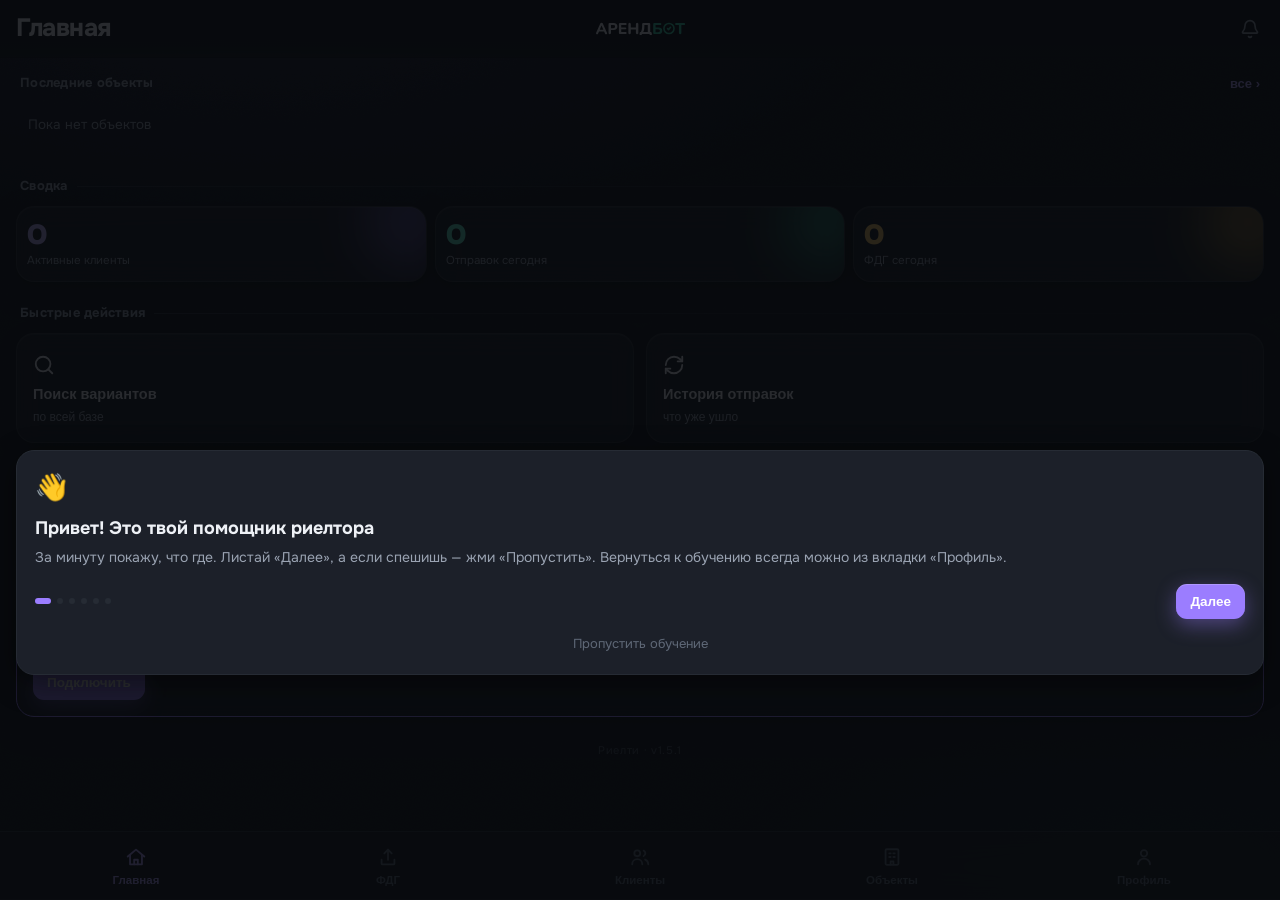
==== index.html @ ca4efe48 "update index.html (mini-app: history + send queue + id search)" ====
﻿<!DOCTYPE html>
<html lang="ru">
<head>
  <meta charset="UTF-8">
  <meta name="viewport" content="width=device-width, initial-scale=1.0, maximum-scale=1.0, user-scalable=no, viewport-fit=cover">
  <title>Риелти</title>
  <script src="https://telegram.org/js/telegram-web-app.js"></script>
  <link rel="preconnect" href="https://fonts.googleapis.com">
  <link rel="preconnect" href="https://fonts.gstatic.com" crossorigin>
  <link href="https://fonts.googleapis.com/css2?family=Onest:wght@400;500;600;700;800&family=Unbounded:wght@600;700;800&display=swap" rel="stylesheet">
  <link rel="stylesheet" href="styles.css?v=59">
</head>
<body>
  <div id="app">
    <header id="topbar">
      <div class="tb-head">
        <div class="tb-row"><div class="tb-left"><button id="backBtn" class="back-btn hidden" aria-label="Назад">‹</button><div class="tb-titles"><div class="tb-title" id="tbTitle">Риелти</div><div class="tb-sub" id="tbSub"></div></div></div><svg viewBox="-42.3 -63.4 5806.6 831.9" fill="none" xmlns="http://www.w3.org/2000/svg" class="brand-logo" role="img" aria-label="АрендБОТ"><path d="M90.577880859375 713.62646484375Q62.819091796875 713.62646484375 45.186767578125 700.7470703125Q27.554443359375 687.86767578125 23.4581298828125 665.922119140625Q19.36181640625 643.9765625 31.554443359375 616.59130859375L288.35009765625 55.710205078125Q303.85595703125 21.698486328125 326.11474609375 6.5360107421875Q348.37353515625 -8.62646484375 377.38525390625 -8.62646484375Q405.710205078125 -8.62646484375 427.8123779296875 6.5360107421875Q449.91455078125 21.698486328125 465.42041015625 55.710205078125L722.90283203125 616.59130859375Q736.095458984375 644.289794921875 732.3123779296875 666.5787353515625Q728.529296875 688.86767578125 711.5535888671875 701.2470703125Q694.577880859375 713.62646484375 667.819091796875 713.62646484375Q634.180908203125 713.62646484375 615.7052001953125 697.7772216796875Q597.2294921875 681.927978515625 582.7236328125 647.9765625L523.048583984375 509.192626953125L585.192626953125 552.0234375H167.89111328125L230.03515625 509.192626953125L171.046875 647.9765625Q155.854248046875 682.61474609375 139.348388671875 698.12060546875Q122.842529296875 713.62646484375 90.577880859375 713.62646484375ZM375.38525390625 164.998291015625 247.2880859375 470.433837890625 220.03515625 430.60302734375H533.048583984375L506.482421875 470.433837890625L377.38525390625 164.998291015625Z M901.517578125 713.62646484375Q863.939697265625 713.62646484375 843.8375244140625 692.680908203125Q823.7353515625 671.7353515625 823.7353515625 634.157470703125V78.7822265625Q823.7353515625 40.204345703125 844.3375244140625 20.1021728515625Q864.939697265625 0.0 902.517578125 0.0H1146.0234375Q1263.90283203125 0.0 1327.9991455078125 59.7227783203125Q1392.095458984375 119.445556640625 1392.095458984375 225.324951171875Q1392.095458984375 331.204345703125 1327.9991455078125 391.2705078125Q1263.90283203125 451.336669921875 1146.0234375 451.336669921875H978.986572265625V634.157470703125Q978.986572265625 671.7353515625 959.541015625 692.680908203125Q940.095458984375 713.62646484375 901.517578125 713.62646484375ZM978.986572265625 330.60302734375H1119.7587890625Q1180.2412109375 330.60302734375 1211.6390380859375 304.0184326171875Q1243.036865234375 277.433837890625 1243.036865234375 225.324951171875Q1243.036865234375 172.90283203125 1211.6390380859375 146.8182373046875Q1180.2412109375 120.733642578125 1119.7587890625 120.733642578125H978.986572265625Z M1569.204345703125 705.0Q1529.62646484375 705.0 1508.680908203125 684.054443359375Q1487.7353515625 663.10888671875 1487.7353515625 623.531005859375V81.468994140625Q1487.7353515625 41.89111328125 1508.680908203125 20.945556640625Q1529.62646484375 0.0 1569.204345703125 0.0H1917.7470703125Q1947.7587890625 0.0 1963.6080322265625 15.505859375Q1979.457275390625 31.01171875 1979.457275390625 60.0234375Q1979.457275390625 89.721923828125 1963.6080322265625 105.5711669921875Q1947.7587890625 121.42041015625 1917.7470703125 121.42041015625H1636.42041015625V286.289794921875H1895.433837890625Q1926.13232421875 286.289794921875 1941.63818359375 301.795654296875Q1957.14404296875 317.301513671875 1957.14404296875 347.0Q1957.14404296875 376.698486328125 1941.63818359375 392.204345703125Q1926.13232421875 407.710205078125 1895.433837890625 407.710205078125H1636.42041015625V583.57958984375H1917.7470703125Q1947.7587890625 583.57958984375 1963.6080322265625 599.08544921875Q1979.457275390625 614.59130859375 1979.457275390625 644.289794921875Q1979.457275390625 673.98828125 1963.6080322265625 689.494140625Q1947.7587890625 705.0 1917.7470703125 705.0Z M2170.517578125 713.62646484375Q2132.939697265625 713.62646484375 2112.8375244140625 692.680908203125Q2092.7353515625 671.7353515625 2092.7353515625 633.84423828125V71.15576171875Q2092.7353515625 32.577880859375 2112.8375244140625 11.9757080078125Q2132.939697265625 -8.62646484375 2170.517578125 -8.62646484375Q2208.095458984375 -8.62646484375 2228.041015625 11.9757080078125Q2247.986572265625 32.577880859375 2247.986572265625 71.15576171875V283.35009765625H2575.59130859375V71.15576171875Q2575.59130859375 32.577880859375 2595.6934814453125 11.9757080078125Q2615.795654296875 -8.62646484375 2653.37353515625 -8.62646484375Q2690.951416015625 -8.62646484375 2710.89697265625 11.9757080078125Q2730.842529296875 32.577880859375 2730.842529296875 71.15576171875V633.84423828125Q2730.842529296875 671.7353515625 2710.89697265625 692.680908203125Q2690.951416015625 713.62646484375 2653.37353515625 713.62646484375Q2615.795654296875 713.62646484375 2595.6934814453125 692.680908203125Q2575.59130859375 671.7353515625 2575.59130859375 633.84423828125V411.963134765625H2247.986572265625V633.84423828125Q2247.986572265625 671.7353515625 2228.541015625 692.680908203125Q2209.095458984375 713.62646484375 2170.517578125 713.62646484375Z M2882.710205078125 883.324951171875Q2849.38525390625 883.324951171875 2831.9095458984375 865.505859375Q2814.433837890625 847.686767578125 2814.433837890625 814.048583984375V653.2294921875Q2814.433837890625 583.266357421875 2885.083740234375 583.266357421875H2949.01171875L2863.301513671875 606.398681640625Q2919.36181640625 554.09716796875 2946.7052001953125 449.85595703125Q2974.048583984375 345.61474609375 2974.048583984375 185.566162109375V81.468994140625Q2974.048583984375 41.89111328125 2994.994140625 20.945556640625Q3015.939697265625 0.0 3055.517578125 0.0H3409.7470703125Q3449.324951171875 0.0 3470.2705078125 20.945556640625Q3491.216064453125 41.89111328125 3491.216064453125 81.468994140625V640.35009765625L3434.13232421875 583.266357421875H3520.566162109375Q3554.89111328125 583.266357421875 3573.0535888671875 601.08544921875Q3591.216064453125 618.904541015625 3591.216064453125 653.2294921875V814.048583984375Q3591.216064453125 883.324951171875 3523.939697265625 883.324951171875Q3490.61474609375 883.324951171875 3472.795654296875 865.505859375Q3454.9765625 847.686767578125 3454.9765625 814.048583984375V705.0H2950.67333984375V814.048583984375Q2950.67333984375 883.324951171875 2882.710205078125 883.324951171875ZM3040.745361328125 583.266357421875H3335.278076171875V121.42041015625H3117.480712890625V201.324951171875Q3117.480712890625 334.98828125 3098.3902587890625 428.5067138671875Q3079.2998046875 522.025146484375 3040.745361328125 583.266357421875Z" fill="currentColor"/><path d="M3765.204345703125 705.0Q3725.62646484375 705.0 3704.680908203125 684.054443359375Q3683.7353515625 663.10888671875 3683.7353515625 623.531005859375V81.468994140625Q3683.7353515625 41.89111328125 3704.680908203125 20.945556640625Q3725.62646484375 0.0 3765.204345703125 0.0H4137.87939453125Q4167.89111328125 0.0 4183.7403564453125 15.505859375Q4199.589599609375 31.01171875 4199.589599609375 60.0234375Q4199.589599609375 89.721923828125 4183.7403564453125 105.5711669921875Q4167.89111328125 121.42041015625 4137.87939453125 121.42041015625H3832.42041015625V284.289794921875H4017.7705078125Q4131.710205078125 284.289794921875 4196.6197509765625 338.0125732421875Q4261.529296875 391.7353515625 4261.529296875 494.301513671875Q4261.529296875 596.180908203125 4196.6197509765625 650.5904541015625Q4131.710205078125 705.0 4017.7705078125 705.0ZM3832.42041015625 584.83251953125H3997.38525390625Q4057.2412109375 584.83251953125 4085.0125732421875 562.6214599609375Q4112.783935546875 540.410400390625 4112.783935546875 494.301513671875Q4112.783935546875 448.192626953125 4085.0125732421875 426.324951171875Q4057.2412109375 404.457275390625 3997.38525390625 404.457275390625H3832.42041015625Z M5406.63818359375 713.62646484375Q5369.060302734375 713.62646484375 5348.9581298828125 692.680908203125Q5328.85595703125 671.7353515625 5328.85595703125 634.157470703125V127.986572265625H5152.336669921875Q5121.01171875 127.986572265625 5104.005859375 110.980712890625Q5087.0 93.974853515625 5087.0 63.64990234375Q5087.0 32.63818359375 5104.005859375 16.319091796875Q5121.01171875 0.0 5152.336669921875 0.0H5660.62646484375Q5691.951416015625 0.0 5708.957275390625 16.319091796875Q5725.963134765625 32.63818359375 5725.963134765625 63.64990234375Q5725.963134765625 93.974853515625 5708.957275390625 110.980712890625Q5691.951416015625 127.986572265625 5660.62646484375 127.986572265625H5484.107177734375V634.157470703125Q5484.107177734375 671.7353515625 5464.66162109375 692.680908203125Q5445.216064453125 713.62646484375 5406.63818359375 713.62646484375Z" fill="var(--green)"/><circle cx="4692.0" cy="352.5" r="322.5" stroke="var(--green)" stroke-width="102.2" fill="none"/><path d="M4603.6 364.3 L4664.5 425.2 L4790.2 277.8" stroke="var(--green)" stroke-width="102.2" fill="none" stroke-linecap="round" stroke-linejoin="round"/></svg><button id="bellBtn" class="bell-btn" aria-label="Уведомления"><svg viewBox="0 0 24 24" width="20" height="20" fill="none" stroke="currentColor" stroke-width="2" stroke-linecap="round" stroke-linejoin="round"><path d="M10.268 21a2 2 0 0 0 3.464 0"/><path d="M3.262 15.326A1 1 0 0 0 4 17h16a1 1 0 0 0 .74-1.673C19.41 13.956 18 12.499 18 8A6 6 0 0 0 6 8c0 4.499-1.41 5.956-2.738 7.326"/></svg><span id="bellBadge" class="bell-badge hidden">0</span></button></div>
      </div>
    </header>

    <main id="view"><div class="loader"><div class="spin"></div></div></main>

    <nav id="tabbar">
      <button class="tab active" data-tab="home">
        <span class="ic"><svg width="22" height="22" viewBox="0 0 24 24" fill="none" stroke="currentColor" stroke-width="2" stroke-linecap="round" stroke-linejoin="round"><path d="M3 11.5 12 4l9 7.5"/><path d="M5.5 9.8V20h13V9.8"/><path d="M10 20v-5h4v5"/></svg></span><span>Главная</span>
      </button>
      <button class="tab" data-tab="fdg">
        <span class="ic"><svg width="22" height="22" viewBox="0 0 24 24" fill="none" stroke="currentColor" stroke-width="2" stroke-linecap="round" stroke-linejoin="round"><path d="M12 15V4"/><path d="m8 8 4-4 4 4"/><path d="M5 15v4a1 1 0 0 0 1 1h12a1 1 0 0 0 1-1v-4"/></svg></span><span>ФДГ</span>
      </button>
      <button class="tab" data-tab="clients">
        <span class="ic"><svg width="22" height="22" viewBox="0 0 24 24" fill="none" stroke="currentColor" stroke-width="2" stroke-linecap="round" stroke-linejoin="round"><circle cx="9" cy="8" r="3.2"/><path d="M3.5 20c0-3.3 2.4-5.6 5.5-5.6s5.5 2.3 5.5 5.6"/><path d="M16 5.1a3.2 3.2 0 0 1 0 5.8"/><path d="M17.6 14.8c2 .7 3.4 2.7 3.4 5.2"/></svg></span><span>Клиенты</span>
      </button>
      <button class="tab" data-tab="listings">
        <span class="ic"><svg width="22" height="22" viewBox="0 0 24 24" fill="none" stroke="currentColor" stroke-width="2" stroke-linecap="round" stroke-linejoin="round"><rect x="5" y="3.5" width="14" height="17" rx="1.3"/><path d="M9 8h1.5M13.5 8H15M9 12h1.5M13.5 12H15M10.5 20v-3.2h3V20"/></svg></span><span>Объекты</span>
      </button>
      <button class="tab" data-tab="profile">
        <span class="ic"><svg width="22" height="22" viewBox="0 0 24 24" fill="none" stroke="currentColor" stroke-width="2" stroke-linecap="round" stroke-linejoin="round"><circle cx="12" cy="8" r="3.5"/><path d="M5.5 20c0-3.6 2.9-6.2 6.5-6.2s6.5 2.6 6.5 6.2"/></svg></span><span>Профиль</span>
      </button>
    </nav>
  </div>

  <div id="sheet" class="sheet hidden">
    <div class="sheet-backdrop"></div>
    <div class="sheet-body" id="sheetBody"></div>
  </div>

  <div id="toast" class="toast hidden"></div>

  <button id="toTop" class="to-top hidden" aria-label="Наверх"><svg viewBox="0 0 24 24" width="22" height="22" fill="none" stroke="currentColor" stroke-width="2.4" stroke-linecap="round" stroke-linejoin="round"><path d="m18 15-6-6-6 6"/></svg></button>

  <div id="onb" class="hidden"></div>

  <script src="app.js?v=91"></script>
</body>
</html>
---- styles.css ----
:root{
  /* ── ТЁМНАЯ тема (дефолт). Палитра под бренд АрендОК: мятный (действия) + фиолет (акцент) ── */
  --bg:#0d0f12;
  --bg-soft:#14171c;
  --card:#181b21;
  --card-2:#1e222a;
  --line:#262b34;
  --line-strong:#323a47;
  --txt:#eef1f6;
  --txt-2:#9aa3b2;
  --txt-3:#5f6877;
  --accent:#9b7dff;                       /* фиолет — активное/выделения/эксклюзив/primary */
  --accent-2:#b4a0ff;
  --accent-soft:rgba(155,125,255,.15);
  --accent-ring:rgba(155,125,255,.22);
  --green:#34d6a8;                         /* мятный — действия (Отправить) + выбор */
  --green-soft:rgba(52,214,168,.15);
  --amber:#f5b945;
  --red:#ff6b6b;
  --pet:#c98bff;
  --panel:rgba(20,24,30,.97);              /* плавающие панели (очередь, sel-bar) */
  --bar:rgba(18,21,26,.86);                /* нижнее таб-меню */
  --bar-fade:rgba(13,15,18,.85);           /* нижний край шапки (градиент) */
  --shim-1:#171b21; --shim-2:#20242d;      /* shimmer-плейсхолдер фото */
  --nophoto-1:#171b21; --nophoto-2:#191d24;
  --scrim:rgba(13,15,18,.66);              /* затемнение над фото (бейджи) */
  --av-1:#2a3140; --av-2:#1b2029;          /* градиент аватара */
  --map-bg:#1a1d23;
  --hdr:#0d0f12;                           /* цвет шапки/фона Telegram под тему */
  --radius:18px;
  --radius-sm:13px;
  --shadow:0 8px 30px rgba(0,0,0,.45);
  --safe-top:env(safe-area-inset-top,0px);
  --safe-bot:env(safe-area-inset-bottom,0px);
}
:root[data-theme="light"]{
  /* ── СВЕТЛАЯ тема (под сайт АрендОК: белый фон, светло-серые карточки) ── */
  --bg:#f4f5f7;
  --bg-soft:#eef0f3;
  --card:#ffffff;
  --card-2:#eef1f4;
  --line:#e3e6ea;
  --line-strong:#d4d8de;
  --txt:#15181d;
  --txt-2:#5f6672;
  --txt-3:#9aa1ad;
  --accent:#7c5cfc;
  --accent-2:#6b4ce0;
  --accent-soft:rgba(124,92,252,.12);
  --accent-ring:rgba(124,92,252,.20);
  --green:#10c39c;
  --green-soft:rgba(16,195,156,.14);
  --amber:#c98313;
  --red:#e04646;
  --pet:#8b5cf6;
  --panel:rgba(255,255,255,.97);
  --bar:rgba(248,249,251,.92);
  --bar-fade:rgba(244,245,247,.85);
  --shim-1:#eef0f3; --shim-2:#e2e5ea;
  --nophoto-1:#eef0f3; --nophoto-2:#e6e9ee;
  --scrim:rgba(13,15,18,.5);
  --av-1:#e2e6ee; --av-2:#cfd5e0;
  --map-bg:#e8eaee;
  --hdr:#f4f5f7;
  --shadow:0 8px 30px rgba(20,30,50,.12);
}

*{box-sizing:border-box;-webkit-tap-highlight-color:transparent;}
html,body{margin:0;padding:0;height:100%;}
body{
  background:var(--bg);
  color:var(--txt);
  font-family:-apple-system,BlinkMacSystemFont,"SF Pro Text","Segoe UI",Roboto,Helvetica,Arial,sans-serif;
  font-size:15px;line-height:1.45;
  overscroll-behavior-y:none;
  -webkit-font-smoothing:antialiased;
}
/* height (а не min-height) — чтобы скроллился ВНУТРЕННИЙ #view, а не всё окно.
   Иначе #view (overflow-y:auto) не получал чёткую высоту, скроллился body, и не
   работали: sticky-меню, reveal при скролле, подсветка шапки, сброс прокрутки. */
#app{display:flex;flex-direction:column;height:var(--tg-vh,100vh);min-height:0;}

/* ── Top bar ── */
#topbar{
  position:sticky;top:0;z-index:20;
  padding:calc(var(--safe-top) + 10px) 16px 10px;
  background:linear-gradient(180deg,var(--bg) 60%,var(--bar-fade) 100%);
  backdrop-filter:blur(12px);
  border-bottom:1px solid transparent;
  transition:border-color .2s;
}
#topbar.scrolled{border-bottom-color:var(--line);}
.tb-title{font-size:25px;font-weight:740;letter-spacing:-.02em;}
.tb-sub{font-size:12.5px;color:var(--txt-2);margin-top:1px;}

/* ── Main view ── */
#view{flex:1;padding:12px 16px 96px;overflow-y:auto;}

/* ── Tab bar ── */
#tabbar{
  position:fixed;left:0;right:0;bottom:0;z-index:30;
  display:flex;
  padding:8px 10px calc(var(--safe-bot) + 8px);
  background:var(--bar);
  backdrop-filter:blur(18px);
  border-top:1px solid var(--line);
}
.tab{
  flex:1;background:none;border:none;color:var(--txt-3);
  display:flex;flex-direction:column;align-items:center;gap:3px;
  font-size:11px;font-weight:600;padding:6px 0;cursor:pointer;
  transition:color .18s,transform .1s;
}
.tab .ic{font-size:20px;line-height:1;}
.tab{font-size:10.5px;}
.tab.active{color:var(--accent-2);}
.tab:active{transform:scale(.92);}

/* ── Cards ── */
.card{
  background:var(--card);border:1px solid var(--line);
  border-radius:var(--radius);padding:16px;margin-bottom:12px;
  transition:transform .12s,border-color .18s;
}
.card.tap:active{transform:scale(.985);border-color:var(--line-strong);}

.section-title{
  font-size:13px;font-weight:700;color:var(--txt-2);
  text-transform:uppercase;letter-spacing:.06em;
  margin:22px 4px 10px;
}
.section-title:first-child{margin-top:8px;}

/* ── Stats grid ── */
.stats-grid{display:grid;grid-template-columns:1fr 1fr 1fr;gap:8px;}
.stat{
  background:var(--card);border:1px solid var(--line);
  border-radius:var(--radius);padding:14px 10px 12px;
  position:relative;overflow:hidden;
}
.stat .num{font-size:26px;font-weight:760;letter-spacing:-.03em;line-height:1;}
.stat .lbl{font-size:11.5px;color:var(--txt-2);margin-top:6px;}
.stat .glow{position:absolute;top:-30px;right:-30px;width:90px;height:90px;border-radius:50%;filter:blur(28px);opacity:.5;}
.stat.a .glow{background:var(--accent);}
.stat.g .glow{background:var(--green);}
.stat.am .glow{background:var(--amber);}
.stat.p .glow{background:var(--pet);}

/* ── Quick actions ── */
.quick{display:grid;grid-template-columns:1fr 1fr;gap:12px;grid-auto-rows:1fr;}
.quick-btn{
  background:var(--card);border:1px solid var(--line);border-radius:var(--radius);
  padding:18px 16px;text-align:left;color:var(--txt);cursor:pointer;
  display:flex;flex-direction:column;gap:8px;transition:transform .1s,border-color .18s;
  height:100%;box-sizing:border-box;
}
.quick-btn:active{transform:scale(.97);}
.quick-btn .qi{font-size:22px;}
.quick-btn .qt{font-weight:650;font-size:14.5px;}
.quick-btn .qs{font-size:12px;color:var(--txt-2);}

/* ── Client row ── */
.client-row{display:flex;align-items:center;gap:13px;}
.avatar{
  width:46px;height:46px;border-radius:50%;flex:none;
  background:linear-gradient(135deg,var(--av-1),var(--av-2));
  display:flex;align-items:center;justify-content:center;
  font-weight:680;font-size:17px;color:var(--accent-2);
  overflow:hidden;border:1px solid var(--line);
}
.avatar img{width:100%;height:100%;object-fit:cover;}
.client-main{flex:1;min-width:0;}
.client-name{font-weight:640;font-size:16px;display:flex;align-items:center;gap:7px;}
.client-name .dot{width:7px;height:7px;border-radius:50%;flex:none;}
.dot.active{background:var(--green);box-shadow:0 0 8px var(--green);}
.dot.paused{background:var(--txt-3);}
.dot.done{background:var(--accent);}
.client-crit{font-size:12.5px;color:var(--txt-2);margin-top:3px;white-space:nowrap;overflow:hidden;text-overflow:ellipsis;}
.chev{color:var(--txt-3);font-size:19px;flex:none;}

/* ── Chips / pills ── */
.chips{display:flex;flex-wrap:wrap;gap:7px;}
.chip{
  background:var(--card-2);border:1px solid var(--line);
  border-radius:10px;padding:5px 11px;font-size:12.5px;color:var(--txt-2);
  display:inline-flex;align-items:center;gap:5px;
}
.chip.accent{background:var(--accent-soft);color:var(--accent-2);border-color:transparent;}
.chip.green{background:var(--green-soft);color:var(--green);border-color:transparent;}
.chip.pet{background:rgba(201,139,255,.14);color:var(--pet);border-color:transparent;}

/* ── Segmented control ── */
.seg{
  display:flex;background:var(--bg-soft);border:1px solid var(--line);
  border-radius:13px;padding:4px;gap:3px;margin:4px 0 14px;
}
.seg button{
  flex:1;background:none;border:none;color:var(--txt-2);
  font-size:13.5px;font-weight:600;padding:8px 4px;border-radius:9px;cursor:pointer;
  transition:background .18s,color .18s;
}
.seg button.on{background:var(--card-2);color:var(--txt);box-shadow:0 1px 4px rgba(0,0,0,.3);}

/* ── Listing card ── */
.listing-price{font-size:21px;font-weight:740;letter-spacing:-.02em;}
.listing-title{font-weight:620;font-size:15.5px;margin-top:2px;}
.listing-meta{font-size:12.5px;color:var(--txt-2);margin-top:4px;}
.listing-thumb{
  width:100%;height:170px;border-radius:var(--radius-sm);object-fit:cover;
  margin-bottom:12px;background:var(--card-2);display:block;
}
.geo-line{font-size:12.5px;color:var(--txt-2);margin-top:5px;}

/* ── Buttons ── */
.btn{
  display:flex;align-items:center;justify-content:center;gap:8px;
  width:100%;padding:14px;border-radius:14px;border:none;cursor:pointer;
  font-size:15px;font-weight:650;transition:transform .1s,opacity .15s;
}
.btn:active{transform:scale(.98);}
.btn-primary{background:var(--accent);color:#fff;}
.btn-soft{background:var(--card-2);color:var(--txt);border:1px solid var(--line);}
.btn-green{background:var(--green);color:#06231a;}
.btn-ghost{background:none;color:var(--accent-2);}
.btn-danger{background:rgba(255,107,107,.14);color:var(--red);}
.btn-row{display:flex;gap:10px;}
.btn.sm{padding:10px 14px;font-size:13.5px;width:auto;border-radius:11px;}

/* ── Inputs ── */
.field{margin-bottom:14px;}
.field label{display:block;font-size:12.5px;color:var(--txt-2);margin-bottom:6px;font-weight:600;}
.input,textarea.input{
  width:100%;background:var(--bg-soft);border:1px solid var(--line);
  border-radius:12px;padding:13px 14px;color:var(--txt);font-size:15px;
  font-family:inherit;transition:border-color .18s;resize:none;
}
.input:focus,textarea.input:focus{outline:none;border-color:var(--accent);}
textarea.input{resize:vertical;min-height:70px;}

/* ── Detail header ── */
.detail-hero{display:flex;align-items:center;gap:15px;margin-bottom:18px;}
.detail-hero .avatar{width:62px;height:62px;font-size:23px;}
.detail-hero h2{margin:0;font-size:21px;font-weight:720;letter-spacing:-.02em;}
.detail-hero .sub{color:var(--txt-2);font-size:13px;margin-top:3px;}

.kv{display:flex;justify-content:space-between;padding:11px 0;border-bottom:1px solid var(--line);font-size:14.5px;}
.kv:last-child{border-bottom:none;}
.kv .k{color:var(--txt-2);}
.kv .v{font-weight:600;text-align:right;}

/* ── Bottom sheet ── */
.sheet{position:fixed;inset:0;z-index:100;display:flex;align-items:flex-end;}
.sheet.hidden{display:none;}
.sheet-backdrop{position:absolute;inset:0;background:rgba(0,0,0,.55);backdrop-filter:blur(2px);animation:fade .2s;}
.sheet-body{
  position:relative;width:100%;max-height:88vh;overflow-y:auto;
  background:var(--bg-soft);border-radius:24px 24px 0 0;
  border-top:1px solid var(--line);
  padding:10px 18px calc(var(--safe-bot) + 24px);
  box-shadow:var(--shadow);animation:slideup .26s cubic-bezier(.22,.9,.3,1);
}
.sheet-grip{width:38px;height:4px;border-radius:3px;background:var(--line);margin:6px auto 16px;}
.sheet-title{font-size:18px;font-weight:700;margin:0 0 14px;}
@keyframes slideup{from{transform:translateY(100%);}to{transform:translateY(0);}}
@keyframes fade{from{opacity:0;}to{opacity:1;}}

/* ── Misc ── */
.loader{display:flex;justify-content:center;padding:60px 0;}
.spin{width:30px;height:30px;border:3px solid var(--line);border-top-color:var(--accent);border-radius:50%;animation:rot .8s linear infinite;}
@keyframes rot{to{transform:rotate(360deg);}}
.empty{text-align:center;color:var(--txt-3);padding:50px 20px;font-size:14px;}
.empty .em-ic{font-size:38px;display:block;margin-bottom:12px;opacity:.6;}
.toast{
  position:fixed;left:50%;bottom:calc(var(--safe-bot) + 80px);transform:translateX(-50%);
  background:var(--card-2);border:1px solid var(--line);color:var(--txt);
  padding:12px 20px;border-radius:13px;font-size:14px;z-index:200;
  box-shadow:var(--shadow);animation:fade .2s;max-width:88%;text-align:center;
}
.toast.hidden{display:none;}
.toast.ok{border-color:var(--green);}
.toast.err{border-color:var(--red);}
.back-btn{
  background:none;border:none;color:var(--accent-2);font-size:15px;font-weight:600;
  padding:6px 0;margin:2px 0 12px;cursor:pointer;display:flex;align-items:center;gap:4px;
}
.muted{color:var(--txt-2);font-size:13.5px;}
.row-between{display:flex;justify-content:space-between;align-items:center;}
.fade-in{animation:fadein .3s ease;}
@keyframes fadein{from{opacity:0;transform:translateY(8px);}to{opacity:1;transform:translateY(0);}}
.check{
  width:24px;height:24px;border-radius:7px;border:2px solid var(--line);flex:none;
  display:flex;align-items:center;justify-content:center;color:#fff;font-size:14px;
  transition:background .15s,border-color .15s;
}
.check.on{background:var(--green);border-color:var(--green);}
/* ── Миниатюра объекта ── */
.card.pad0{padding:0;overflow:hidden;}
.card-body{padding:16px;}
.card-thumb{
  width:100%;height:175px;background:var(--card-2) center/cover no-repeat;
  position:relative;display:flex;align-items:flex-start;justify-content:flex-end;
  border-bottom:1px solid var(--line);
}
.card-thumb::before{
  content:"";position:absolute;inset:0;
  background:linear-gradient(100deg,var(--shim-1) 30%,var(--shim-2) 50%,var(--shim-1) 70%);
  background-size:200% 100%;animation:shim 1.25s linear infinite;
}
.card-thumb.loaded::before,.card-thumb.nophoto::before{display:none;}
@keyframes shim{to{background-position:-200% 0;}}
.card-thumb.loaded{border-bottom:none;}
.card-thumb.nophoto{
  height:64px;
  background:repeating-linear-gradient(135deg,var(--nophoto-1),var(--nophoto-1) 12px,var(--nophoto-2) 12px,var(--nophoto-2) 24px);
}
.card-thumb.nophoto::after{
  content:"нет фото";position:absolute;left:14px;top:50%;transform:translateY(-50%);
  color:var(--txt-3);font-size:12.5px;
}
.src-badge{
  margin:10px;padding:4px 10px;border-radius:9px;font-size:11.5px;font-weight:600;
  background:var(--scrim);color:#dfe5ef;backdrop-filter:blur(6px);
}
.lid-badge{
  margin-left:6px;font-size:0.78em;font-weight:400;
  opacity:0.35;letter-spacing:.01em;
}
/* «Анонс» — объект пока не актуален/без фото: яркий янтарный бейдж, чтобы не сливался */
.anons-badge{
  display:inline-flex;align-items:center;gap:4px;vertical-align:middle;margin-right:3px;
  font-size:11px;font-weight:800;letter-spacing:.02em;text-transform:uppercase;
  color:#3a2700;background:#f5b945;border-radius:6px;padding:2px 7px;line-height:1.35;
}
.anons-badge svg{width:12px;height:12px;}

/* ── Чипы-кнопки выбора (циан-стиль) ── */
.chipsel{display:flex;flex-wrap:wrap;gap:8px;margin-bottom:4px;}
.chsel{
  background:var(--bg-soft);border:1px solid var(--line);color:var(--txt);
  border-radius:11px;padding:9px 15px;font-size:14.5px;font-weight:600;cursor:pointer;
  transition:transform .1s,background .15s,border-color .15s,color .15s;min-width:46px;
}
.chsel.sm2{padding:7px 12px;font-size:13px;}
.chsel:active{transform:scale(.94);}
.chsel.on{background:var(--accent);border-color:var(--accent);color:#fff;}
.ed-label{font-size:12.5px;color:var(--txt-2);font-weight:650;margin:16px 2px 8px;}
.two{display:grid;grid-template-columns:1fr 1fr;gap:10px;}

/* ── Кнопка записи голоса ── */
.voicebtn.rec{background:rgba(255,107,107,.16);color:var(--red);border-color:transparent;animation:pulse 1.1s ease-in-out infinite;}
@keyframes pulse{0%,100%{opacity:1;}50%{opacity:.55;}}

.fab{
  position:fixed;right:18px;bottom:calc(var(--safe-bot) + 78px);z-index:25;
  width:54px;height:54px;border-radius:50%;background:var(--accent);color:#fff;
  border:none;font-size:26px;box-shadow:0 6px 20px rgba(0,0,0,.35);cursor:pointer;
  display:flex;align-items:center;justify-content:center;transition:transform .12s;
}
.fab:active{transform:scale(.9);}

/* ── Поиск объявления по номеру ── */
.idsearch{display:flex;gap:8px;margin-bottom:12px;}
.idsearch .input{flex:1;}
.idsearch .btn{white-space:nowrap;}

/* ── История отправок ── */
.hist-ic{
  width:40px;height:40px;flex:0 0 40px;border-radius:11px;display:flex;align-items:center;
  justify-content:center;font-size:18px;background:var(--green-soft);color:var(--green);
}
.hist-meta{font-size:12px;color:var(--txt-3);margin-top:4px;}
.hist-meta b{color:var(--txt-2);font-weight:600;}

/* ── Очередь отправки (плавающая панель) ── */
#sendq{
  position:fixed;left:10px;right:10px;bottom:calc(var(--safe-bot) + 88px);
  z-index:60;background:var(--panel);border:1px solid var(--line);
  border-radius:16px;padding:12px 14px;box-shadow:0 8px 22px rgba(0,0,0,.28);
  backdrop-filter:blur(10px);animation:sqIn .22s ease;
}
@keyframes sqIn{from{opacity:0;transform:translateY(14px);}to{opacity:1;transform:none;}}
.sq-head{display:flex;align-items:center;justify-content:space-between;margin-bottom:8px;}
.sq-title{font-weight:640;font-size:13.5px;display:flex;align-items:center;gap:8px;}
.sq-x{background:none;border:none;color:var(--accent);font-size:13px;font-weight:600;padding:4px 6px;}
.sq-spin{
  width:14px;height:14px;border-radius:50%;border:2px solid rgba(255,255,255,.18);
  border-top-color:var(--accent);display:inline-block;animation:rot .7s linear infinite;
}
.sq-list{display:flex;flex-direction:column;gap:6px;max-height:34vh;overflow:auto;}
.sq-row{display:flex;align-items:center;gap:9px;font-size:12.5px;}
.sq-ic{width:18px;flex:0 0 18px;text-align:center;font-size:13px;}
.sq-row.send .sq-ic{color:var(--accent);}
.sq-row.ok .sq-ic{color:var(--green);}
.sq-row.err .sq-ic{color:var(--red);}
.sq-row.wait{opacity:.6;}
.sq-info{min-width:0;display:flex;flex-direction:column;line-height:1.25;}
.sq-name{white-space:nowrap;overflow:hidden;text-overflow:ellipsis;color:var(--txt);}
.sq-sub{font-size:11px;color:var(--txt-3);white-space:nowrap;overflow:hidden;text-overflow:ellipsis;}

/* ── Выбор нескольких объявлений (галочка на карточке) ── */
.lc-check{
  flex:0 0 26px;width:26px;height:26px;margin-left:10px;border-radius:50%;
  border:2px solid var(--line);display:flex;align-items:center;justify-content:center;
  font-size:14px;color:#fff;background:transparent;transition:.15s;cursor:pointer;
}
.lc-check.on{background:var(--green);border-color:var(--green);}
.card.lc-sel{border-color:var(--accent);box-shadow:0 0 0 1px var(--accent) inset;}
.sel-bar{
  position:fixed;left:10px;right:10px;bottom:calc(var(--safe-bot) + 88px);z-index:56;
  display:flex;gap:8px;align-items:center;padding:10px;border-radius:14px;
  background:var(--panel);border:1px solid var(--accent);
  box-shadow:0 8px 22px rgba(0,0,0,.28);backdrop-filter:blur(10px);animation:sqIn .2s ease;
  transition:opacity .18s cubic-bezier(.22,.9,.3,1),transform .18s cubic-bezier(.22,.9,.3,1);
}
/* уход панели выбора: опускается + растворяется (visibility с задержкой убирает её после анимации) */
.sel-bar.hidden{
  opacity:0;transform:translateY(16px);pointer-events:none;visibility:hidden;
  transition:opacity .16s ease,transform .16s ease,visibility 0s linear .16s;
}

/* ── Галочка выбора: заметнее ── */
.lc-check{
  width:30px;height:30px;flex:0 0 30px;margin-left:12px;border-radius:50%;
  border:2px solid var(--green);background:var(--green-soft);
  box-shadow:0 0 0 4px var(--green-soft);
}
.lc-check.on{background:var(--green);border-color:var(--green);box-shadow:0 0 0 4px var(--green-soft);}
.card.lc-sel{border-color:var(--green);box-shadow:0 0 0 1px var(--green) inset;}
.pick-hint{
  font-size:12.5px;color:var(--accent-2);background:var(--accent-soft);
  border:1px solid var(--accent-ring);border-radius:12px;
  padding:9px 12px;margin:0 0 12px;line-height:1.35;
}

/* ── Прогрессивное превью: low-quality сначала размыто ── */
.card-thumb.lq{filter:blur(7px) saturate(1.05);transform:scale(1.04);}
.card-thumb{transition:filter .35s ease;}
img.listing-thumb.lq{filter:blur(8px) saturate(1.05);}
img.listing-thumb{transition:filter .35s ease;}

/* ── Очередь отправки: окно отмены ── */
.sq-row.pending{opacity:1;}
.sq-row.pending .sq-ic{color:var(--amber);}
.sq-cancel{
  flex:0 0 auto;margin-left:auto;background:rgba(255,107,107,.14);color:var(--red);
  border:none;border-radius:9px;padding:5px 10px;font-size:11.5px;font-weight:600;cursor:pointer;
}
.sq-x.danger{color:var(--red);}

/* ── Карта (обвести область) ── */
.map-tools{display:flex;gap:8px;align-items:center;margin-bottom:10px;}
.map-box{height:58vh;min-height:340px;border-radius:14px;overflow:hidden;border:1px solid var(--line);background:var(--card-2);}
.map-box.drawing{touch-action:none;}
.map-box.drawing .leaflet-interactive{cursor:crosshair;}
.map-legend{display:flex;align-items:center;gap:7px;font-size:11.5px;color:var(--txt-3);margin-top:8px;}
.dotm{width:10px;height:10px;border-radius:50%;display:inline-block;margin-left:8px;}
.dotm.blue{background:#5b8cff;}
.dotm.amber{background:#f5b945;}
.area-chips{display:flex;flex-wrap:wrap;gap:7px;margin-top:10px;}
.area-chips:empty{display:none;}
.area-chip{display:inline-flex;align-items:center;gap:5px;font-size:12.5px;font-weight:600;color:var(--txt);background:var(--card-2);border:1px solid var(--line);border-radius:999px;padding:5px 6px 5px 11px;}
.area-chip svg{width:13px;height:13px;opacity:.7;}
.area-x{border:none;background:rgba(127,127,127,.16);color:var(--txt-2);width:18px;height:18px;border-radius:50%;font-size:11px;line-height:1;cursor:pointer;display:inline-flex;align-items:center;justify-content:center;padding:0;}
.area-x:active{background:rgba(127,127,127,.3);}
.leaflet-container{background:var(--map-bg);font:inherit;}

/* ── Карусель последних объектов (Главная) ── */
.carousel{display:flex;gap:12px;overflow-x:auto;padding:4px 8px 16px;scroll-snap-type:x proximity;-webkit-overflow-scrolling:touch;}
.carousel::-webkit-scrollbar{display:none;}
.ccard{flex:0 0 196px;scroll-snap-align:start;background:var(--card);border:1px solid var(--line);border-radius:16px;overflow:hidden;cursor:pointer;transition:transform .1s;}
.ccard:active{transform:scale(.98);}
.cc-thumb{height:118px;background:var(--card-2);background-size:cover;background-position:center;position:relative;display:flex;align-items:flex-start;}
.cc-thumb.nophoto{background:repeating-linear-gradient(135deg,var(--nophoto-1),var(--nophoto-1) 12px,var(--nophoto-2) 12px,var(--nophoto-2) 24px);}
.cc-thumb.nophoto::after{content:"нет фото";position:absolute;left:12px;top:50%;transform:translateY(-50%);color:var(--txt-3);font-size:12px;}
.cc-body{padding:10px 12px 12px;}
.cc-price{font-weight:740;font-size:16px;letter-spacing:-.02em;}
.cc-title{font-size:13px;font-weight:600;margin-top:2px;white-space:nowrap;overflow:hidden;text-overflow:ellipsis;}
.cc-meta{font-size:11.5px;color:var(--txt-2);margin-top:3px;white-space:nowrap;overflow:hidden;text-overflow:ellipsis;}

/* ── Ссылка «все ›» в шапке карусели (без рамки кнопки) ── */
.link-all{background:none;border:none;color:var(--accent-2);font-size:13px;font-weight:600;cursor:pointer;padding:4px 0;width:auto;}
.link-all:active{opacity:.6;}

/* ── Убираем горизонтальное переполнение (чёрные краюшки при переходах) ── */
html,body,#app,#view{max-width:100%;overflow-x:hidden;}
#view>*{max-width:100%;}

/* ── Версия (незаметно) ── */
.app-ver{text-align:center;color:var(--txt-3);font-size:11px;letter-spacing:.06em;margin:26px 0 8px;opacity:.7;}

/* ФДГ — превью фото */
.ap-photos{display:grid;grid-template-columns:repeat(3,1fr);gap:6px;margin-top:10px}
.ap-thumb{aspect-ratio:1/1;border-radius:10px;background:var(--card-2) center/cover no-repeat;border:1px solid var(--line)}

/* ── Лёгкий лоск ── */
.ccard{box-shadow:0 2px 8px rgba(0,0,0,.12);}
.cc-thumb::after{content:"";position:absolute;left:0;right:0;bottom:0;height:38px;background:linear-gradient(180deg,transparent,rgba(13,15,18,.45));pointer-events:none;}
.cc-thumb.nophoto::after{background:none;}
.carousel{scroll-padding-left:2px;}
.section-title{color:var(--txt-2);}

/* ── Фото в детальном просмотре: во всю ширину, без чёрных уголков ── */
.detail-photo{
  display:block;width:calc(100% + 32px);max-width:none;margin:-6px -16px 16px;
  height:248px;object-fit:cover;background:var(--card-2);transition:filter .35s ease;
}
.detail-photo.lq{filter:blur(8px) saturate(1.05);}
.gal-img.lq{filter:blur(10px) saturate(1.05);}

/* ── Полоска миниатюр под обложкой объекта ── */
.detail-thumbs{
  display:flex;gap:6px;overflow-x:auto;margin:0 0 10px;padding-bottom:4px;
  -webkit-overflow-scrolling:touch;scrollbar-width:none;
}
.detail-thumbs::-webkit-scrollbar{display:none;}
.dthumb{
  flex:0 0 auto;width:60px;height:60px;border-radius:9px;cursor:pointer;
  background:var(--card-2) center/cover no-repeat;border:1px solid var(--line);
  opacity:.55;transition:opacity .25s ease,transform .1s;
}
.dthumb.loaded{opacity:1;}
.dthumb:active{transform:scale(.94);}

/* ── Шапка: 3-колоночный grid [лево: ‹+тексты | центр: лого | право: колокол] ── */
/* 1fr | auto | 1fr → лого ВСЕГДА строго по центру экрана, не зависит от длины заголовка */
.tb-head{width:100%;}
.back-btn{
  flex:0 0 auto;background:none;border:none;color:var(--accent-2);
  font-size:30px;line-height:1;font-weight:400;padding:0;margin:-2px 4px 0 -4px;cursor:pointer;
}
.back-btn.hidden{display:none;}
.back-btn:active{opacity:.55;}
/* Когда есть back — заголовок чуть мельче (рядом стрелка) */
#topbar.has-back .tb-title{font-size:20px;}

/* ── 4 вкладки → шрифт крупнее ── */
.tab{font-size:11.5px;}

/* ── Строка поиска (в Объектах) ── */
.search-bar{
  width:100%;display:flex;align-items:center;gap:10px;text-align:left;
  background:var(--bg-soft);border:1px solid var(--line);border-radius:13px;
  padding:13px 14px;color:var(--txt-3);font-size:15px;font-family:inherit;
  margin-bottom:12px;cursor:pointer;transition:border-color .15s;
}
.search-bar .sb-ic{font-size:18px;color:var(--txt-2);}
.search-bar:active{border-color:var(--accent);}

/* ── Теги-чипы в фильтрах (несколько ЖК/районов/метро) ── */
.tags{display:flex;flex-wrap:wrap;gap:6px;margin-bottom:8px;}
.tags:empty{display:none;}
.tag{
  display:inline-flex;align-items:center;gap:7px;background:var(--accent-soft);
  color:var(--accent-2);border-radius:9px;padding:5px 8px 5px 11px;font-size:13px;font-weight:600;
}
.tag-x{cursor:pointer;font-size:16px;line-height:1;opacity:.8;}
.tag-x:active{opacity:.5;}

/* ── Метка эксклюзива ── */
.excl-line{font-size:12px;font-weight:600;color:var(--accent);margin-top:5px;}

/* ════════════════════════ Онбординг (spotlight-тур) ════════════════════════ */
#onb{position:fixed;inset:0;z-index:1000;}
#onb.hidden{display:none;}
/* «дырка» подсветки: прозрачный блок, вокруг него огромная тень = затемнение всего */
#onbHole{
  position:absolute;border-radius:14px;
  box-shadow:0 0 0 9999px rgba(8,10,13,.80);
  transition:all .28s cubic-bezier(.4,0,.2,1);
  pointer-events:none;
  outline:2px solid var(--accent);outline-offset:2px;
}
#onbHole.center{box-shadow:0 0 0 9999px rgba(8,10,13,.86);outline:none;}
/* перехват кликов мимо подсказки, чтобы юзер не тыкал по приложению во время тура */
#onbCatch{position:absolute;inset:0;}
.onb-card{
  position:absolute;left:16px;right:16px;
  background:var(--card-2);border:1px solid var(--line);border-radius:var(--radius);
  box-shadow:var(--shadow);padding:18px 18px 16px;
  animation:onbPop .26s cubic-bezier(.34,1.4,.5,1) both;
}
@keyframes onbPop{from{opacity:0;transform:translateY(8px) scale(.97);}to{opacity:1;transform:none;}}
.onb-card .onb-ic{font-size:26px;margin-bottom:8px;}
.onb-card h3{margin:0 0 6px;font-size:18px;font-weight:700;}
.onb-card p{margin:0;color:var(--txt-2);font-size:14px;line-height:1.5;}
.onb-foot{display:flex;align-items:center;justify-content:space-between;margin-top:16px;gap:10px;}
.onb-dots{display:flex;gap:6px;}
.onb-dots i{width:6px;height:6px;border-radius:50%;background:var(--line);transition:background .2s,width .2s;}
.onb-dots i.on{background:var(--accent);width:16px;border-radius:3px;}
.onb-btns{display:flex;gap:8px;}
.onb-skip{background:none;border:none;color:var(--txt-3);font-size:13px;cursor:pointer;font-family:inherit;padding:6px 2px;}
.onb-skip:active{color:var(--txt-2);}

/* ════════════════════════ Галерея фото объекта ════════════════════════ */
.detail-photo-wrap{position:relative;}
.gal-count{
  position:absolute;right:10px;bottom:10px;
  background:rgba(0,0,0,.6);color:#fff;font-size:12.5px;font-weight:600;
  padding:4px 9px;border-radius:20px;backdrop-filter:blur(4px);
}
.gallery-ov{
  position:fixed;inset:0;z-index:1100;background:#000;
  display:flex;flex-direction:column;
  animation:onbPop .2s ease both;
  overscroll-behavior:none;touch-action:none;  /* не триггерим pull-to-refresh/back-жест браузера */
}
.gal-top{
  display:flex;align-items:center;justify-content:space-between;
  padding:calc(var(--safe-top) + 12px) 16px 8px;color:#fff;
}
.gal-pos{font-size:14px;font-weight:600;color:#fff;opacity:.9;}
.gal-close{
  background:rgba(255,255,255,.12);border:none;color:#fff;
  width:34px;height:34px;border-radius:50%;font-size:18px;line-height:1;cursor:pointer;
}
.gal-close:active{background:rgba(255,255,255,.25);}
.gal-stage{flex:1;position:relative;display:flex;align-items:center;justify-content:center;overflow:hidden;}
.gal-blur-bg{position:absolute;inset:-30px;background-size:cover;background-position:center;filter:blur(28px);opacity:.55;pointer-events:none;transition:background-image .15s;}
.gal-img{position:relative;z-index:1;max-width:100%;max-height:100%;object-fit:contain;transition:opacity .18s;}
.gal-spin{position:absolute;inset:0;display:flex;align-items:center;justify-content:center;}
.gal-nav{
  position:absolute;top:50%;transform:translateY(-50%);
  background:rgba(255,255,255,.10);border:none;color:#fff;
  width:42px;height:42px;border-radius:50%;font-size:26px;line-height:1;cursor:pointer;z-index:2;
}
.gal-nav.prev{left:10px;} .gal-nav.next{right:10px;}
.gal-nav:active{background:rgba(255,255,255,.25);}
.gal-bottom{padding:14px 16px calc(var(--safe-bot) + 16px);display:flex;justify-content:center;}
.gal-cover.is-cover{background:var(--green);color:#06281d;}

/* Компактные иконки-фильтры (источник/комиссия/сортировка/расш.фильтры) */
.mini-row{display:flex;gap:7px;overflow-x:auto;scrollbar-width:none;margin-bottom:8px;}
.mini-row::-webkit-scrollbar{display:none;}
.mini-chip{flex:none;position:relative;background:var(--card-2);border:1px solid var(--line);
  color:var(--txt);border-radius:10px;padding:8px 11px;font-size:16px;
  white-space:nowrap;cursor:pointer;display:flex;align-items:center;}
.mini-chip.act{background:var(--accent-soft);border-color:var(--accent);color:var(--accent-2);}
.mini-chip:active{opacity:.8;}
.mc-dot{position:absolute;top:4px;right:4px;width:6px;height:6px;border-radius:50%;background:var(--accent);}
/* Строка поиска по агенту на вкладке Объекты */
.list-search{position:relative;margin-bottom:10px;display:flex;align-items:center;}
.list-search .ls-ic{position:absolute;left:12px;color:var(--txt-3);pointer-events:none;display:flex;z-index:1;}
.list-search input{padding:12px 36px 12px 38px;width:100%;box-sizing:border-box;font-size:15px;}
.list-search .ls-clr{position:absolute;right:10px;background:none;border:none;color:var(--txt-2);font-size:18px;cursor:pointer;padding:4px;line-height:1;}
/* Шторка одиночного выбора */
.pick-list{display:flex;flex-direction:column;gap:6px;}
.pick-row{display:flex;align-items:center;justify-content:space-between;gap:10px;width:100%;
  background:var(--card-2);border:1px solid var(--line);color:var(--txt);border-radius:12px;
  padding:14px 16px;font-size:15px;font-weight:600;cursor:pointer;text-align:left;}
.pick-row.on{background:var(--accent-soft);border-color:var(--accent);color:var(--accent-2);}
.pick-row:active{opacity:.8;}
.pick-ok{color:var(--accent-2);font-size:17px;}

/* ── Когда видна панель «отправить выбранные» — поднимаем низ списка, чтобы она не
   перекрывала кнопку «Загрузить ещё». :has() — без JS (мягкая деградация на старье). ── */
body:has(.sel-bar:not(.hidden)) #view{padding-bottom:calc(var(--safe-bot) + 170px);}

/* ── Skeleton-загрузка (вместо спиннера): мерцающие карточки формы объявления ── */
.sk-list{display:flex;flex-direction:column;gap:14px;padding-top:6px;}
.sk-card{background:var(--card);border:1px solid var(--line);border-radius:16px;padding:12px;}
.sk-photo{height:180px;border-radius:12px;margin-bottom:12px;}
.sk-line{height:14px;border-radius:7px;margin:8px 0;}
.sk-line.w60{width:60%;} .sk-line.w40{width:40%;}
.sk-row{display:flex;gap:8px;margin-top:14px;}
.sk-btn{flex:1;height:38px;border-radius:11px;}
.sk-photo,.sk-line,.sk-btn{
  background:linear-gradient(90deg,var(--card-2) 25%,var(--line) 50%,var(--card-2) 75%);
  background-size:200% 100%;animation:sk-shimmer 1.4s ease-in-out infinite;
}
@keyframes sk-shimmer{0%{background-position:200% 0;}100%{background-position:-200% 0;}}

/* ── Светлая тема: точечные доводки (размытые блики мутнеют на белом) ── */
:root[data-theme="light"] .stat .glow{opacity:.28;filter:blur(22px);}
:root[data-theme="light"] .seg button.on{box-shadow:0 1px 4px rgba(20,30,50,.1);}

/* ── Шапка: заголовок+подзаголовок слева · лого по центру · колокольчик справа ── */
.tb-head{overflow:visible;}  /* visible — чтобы значок колокольчика не обрезался */
/* 1fr | auto | 1fr: боковые колонки равны → центр-лого ровно по середине экрана */
.tb-row{display:grid;grid-template-columns:1fr auto 1fr;align-items:center;column-gap:7px;min-width:0;}
/* левая зона: стрелка + блок текстов (заголовок над подзаголовком, выровнены по левому краю) */
.tb-left{grid-column:1;display:flex;align-items:center;gap:5px;min-width:0;}
.tb-titles{display:flex;flex-direction:column;min-width:0;}
.tb-title{overflow:hidden;text-overflow:ellipsis;white-space:nowrap;}
.tb-sub{overflow:hidden;text-overflow:ellipsis;white-space:nowrap;}
/* лого в центральной auto-колонке, не ловит тапы */
.brand-logo{grid-column:2;height:13px;width:auto;margin:0;color:var(--txt);pointer-events:none;}
.bell-btn{grid-column:3;justify-self:end;margin-left:0;}

/* ── Расширяем tap-область мелких крестиков/кнопок до 44×44 (визуал не трогаем) ──
   Невидимый псевдоэлемент по центру ловит палец — клик уходит на родителя. */
.area-x,.tag-x,.ls-clr,.gal-close,.sq-cancel,.ap-rm{position:relative;}
.area-x::after,.tag-x::after,.ls-clr::after,.gal-close::after,.sq-cancel::after,.ap-rm::after{
  content:"";position:absolute;top:50%;left:50%;transform:translate(-50%,-50%);
  width:44px;height:44px;
}

/* ── Выходные анимации слоёв (зеркалят входы, короче по времени) ── */
.sheet.closing .sheet-body{animation:none;transform:translateY(100%);transition:transform .2s cubic-bezier(.22,.9,.3,1);}
.sheet.closing .sheet-backdrop{animation:none;opacity:0;transition:opacity .2s ease;}
#sendq.leaving{opacity:0;transform:translateY(16px);transition:opacity .18s ease,transform .18s ease;}
.gallery-ov.closing{opacity:0;transition:opacity .18s ease;}
.toast.out{opacity:0;transform:translate(-50%,8px);transition:opacity .2s ease,transform .2s ease;}

/* ── Уважаем системную настройку «уменьшить движение» (a11y) ── */
@media (prefers-reduced-motion:reduce){
  *,*::before,*::after{
    animation-duration:.001ms!important;animation-iteration-count:1!important;
    transition-duration:.001ms!important;scroll-behavior:auto!important;
  }
}

/* ════════ Колокольчик уведомлений (в шапке справа) ════════ */
.bell-btn{
  flex:0 0 auto;position:relative;background:none;border:none;color:var(--txt-2);
  padding:4px;margin-left:auto;cursor:pointer;display:inline-flex;align-items:center;
  transition:color .18s,transform .1s;
}
.bell-btn:active{transform:scale(.9);color:var(--accent-2);}
.bell-badge{
  position:absolute;top:-2px;right:-2px;min-width:17px;height:17px;padding:0 4px;
  border-radius:9px;background:var(--red);color:#fff;font-size:10.5px;font-weight:700;
  line-height:17px;text-align:center;box-shadow:0 0 0 2px var(--bg);
}
.bell-badge.hidden{display:none;}

/* ════════ Звезда «в избранное» ════════ */
.fav-btn{
  position:absolute;bottom:8px;right:8px;z-index:2;
  width:34px;height:34px;border-radius:50%;border:none;cursor:pointer;
  background:var(--scrim);color:#fff;backdrop-filter:blur(6px);
  display:flex;align-items:center;justify-content:center;font-size:17px;
  transition:transform .12s,color .15s;
}
.fav-btn:active{transform:scale(.85);}
.fav-btn.on{color:var(--amber);}
.fav-btn.on .lic{fill:var(--amber);}
.fav-toggle{flex:0 0 52px;width:52px;}
.fav-toggle.on{color:var(--amber);border-color:var(--amber);}
.fav-toggle.on .lic{fill:var(--amber);}

/* ════════ Reveal-on-scroll «менюшка» (поиск+фильтры) ════════ */
.sticky-menu{
  position:sticky;top:0;z-index:15;background:var(--bg);
  padding:10px 0 6px;margin-top:0;   /* воздух СВЕРХУ внутри менюшки (не лип к шапке) */
  transition:transform .25s ease,opacity .25s ease;
}
.sticky-menu.hdr-hidden{transform:translateY(-135%);opacity:0;pointer-events:none;}
/* Менюшку клеим ВПЛОТНУЮ к шапке (padding-top:0), а воздух над поиском даёт сама
   .sticky-menu (padding-top:10px выше). Точечно ТОЛЬКО на вкладках, где первый
   элемент — sticky-менюшка (Объекты/Поиск). Прочие вкладки сохраняют дефолтный отступ. */
#view:has(> .sticky-menu:first-child){padding-top:0;}
/* Поиск: менюшка-фильтры вложена в .search-wrap (не первый ребёнок #view), поэтому
   правило выше её не ловит. Убираем верхний padding #view, а воздух у поля поиска
   даёт сама .search-wrap — тогда при скролле панель фильтров клеится к шапке без дырки. */
#view:has(> .search-wrap){padding-top:0;}
.search-wrap{padding-top:12px;}

/* ── Кнопка «наверх»: всплывает при долгом скролле. Справа снизу; если на экране есть
   FAB (он тоже справа) — поднимаемся над ним. .hidden тут — фейд, не display:none. ── */
.to-top{
  position:fixed;right:16px;bottom:calc(var(--safe-bot) + 78px);
  width:44px;height:44px;border-radius:50%;
  display:flex;align-items:center;justify-content:center;
  background:var(--card);color:var(--txt);border:1px solid var(--line);
  box-shadow:0 6px 18px rgba(0,0,0,.28);z-index:24;cursor:pointer;
  opacity:1;transform:translateY(0);transition:opacity .2s ease,transform .2s ease;
}
/* когда есть FAB — кнопка «наверх» встаёт над ним (FAB 54px + зазор) */
body:has(#fab) .to-top{bottom:calc(var(--safe-bot) + 144px);}
.to-top:active{transform:scale(.92);}
.to-top.hidden{opacity:0;transform:translateY(14px);pointer-events:none;}

/* ════════ Комментарии к объекту ════════ */
.cmts{display:flex;flex-direction:column;gap:8px;}
.cmt{background:var(--card);border:1px solid var(--line);border-radius:12px;padding:10px 12px;}
.cmt-head{display:flex;align-items:center;gap:8px;margin-bottom:4px;}
.cmt-author{font-weight:660;font-size:13px;color:var(--accent-2);}
.cmt-date{font-size:11.5px;color:var(--txt-3);}
.cmt-del{margin-left:auto;background:none;border:none;color:var(--txt-3);cursor:pointer;font-size:14px;padding:2px;}
.cmt-del:active{color:var(--red);}
.cmt-text{font-size:14px;line-height:1.4;white-space:pre-wrap;word-break:break-word;overflow-wrap:anywhere;}
.cmt-form{display:flex;gap:8px;align-items:flex-end;margin-top:10px;}
.cmt-form .input{flex:1;min-height:44px;}
.cmt-form .btn{flex:0 0 auto;white-space:nowrap;}

/* ════════ Лента уведомлений (в шторке) ════════ */
.notif-list{display:flex;flex-direction:column;gap:8px;max-height:62vh;overflow:auto;}
.notif{background:var(--card);border:1px solid var(--line);border-radius:12px;padding:11px 13px;}
.notif.unread{border-color:var(--accent);background:var(--accent-soft);}
.notif-text{font-size:14px;line-height:1.42;white-space:pre-wrap;word-break:break-word;overflow-wrap:anywhere;}
.notif-date{font-size:11.5px;color:var(--txt-3);margin-top:5px;}

/* ════════════════════════════════════════════════════════════════════════
   REDESIGN LAYER v46 — слой «живости» поверх базы. Логику НЕ меняет.
   Откат: удалить весь блок ниже + вернуть styles.css?v=45 в index.html.
   Тяжёлые эффекты завёрнуты в :root:not([data-theme="light"]) → светлая тема цела.
   ════════════════════════════════════════════════════════════════════════ */

/* — токены: палитра ТЁМНОЙ (светлую перебьёт её же правило выше по спец.) + новые — */
:root{
  --bg:#0a0c11;
  --card:#161921;
  --card-2:#1c2029;
  --ease-spring:cubic-bezier(.34,1.56,.64,1);
  --topedge:rgba(255,255,255,.06);
  --font-display:'Unbounded','Onest',-apple-system,sans-serif;
}

/* — шрифт интерфейса (обе темы, живая кириллица) — */
body{font-family:'Onest',-apple-system,BlinkMacSystemFont,"Segoe UI",Roboto,Helvetica,Arial,sans-serif;}

/* — фон: ambient-свечение + зерно (только тёмная; под контентом, не мешает скроллу) — */
#app{position:relative;}
:root:not([data-theme="light"]) #app::before{
  content:"";position:fixed;inset:0;z-index:0;pointer-events:none;
  background-image:
    radial-gradient(ellipse 85% 45% at 20% 0%, rgba(155,125,255,.10) 0%, transparent 60%),
    radial-gradient(ellipse 65% 40% at 90% 100%, rgba(52,214,168,.06) 0%, transparent 55%);
}
:root:not([data-theme="light"]) #app::after{
  content:"";position:fixed;inset:0;z-index:0;pointer-events:none;opacity:.4;mix-blend-mode:overlay;
  background-image:url("data:image/svg+xml,%3Csvg xmlns='http://www.w3.org/2000/svg' width='160' height='160'%3E%3Cfilter id='n'%3E%3CfeTurbulence type='fractalNoise' baseFrequency='0.85' numOctaves='2' stitchTiles='stitch'/%3E%3C/filter%3E%3Crect width='100%25' height='100%25' filter='url(%23n)'/%3E%3C/svg%3E");
}
#topbar,#view,#tabbar{position:relative;z-index:1;}

/* — типографика: цены/числа дисплейным Unbounded, секции без CAPS + линия — */
.listing-price,.stat .num{font-family:var(--font-display);font-variant-numeric:tabular-nums;font-weight:700;letter-spacing:-.02em;}
.section-title{text-transform:none;letter-spacing:.02em;display:flex;align-items:center;gap:9px;}
.section-title::after{content:"";flex:1;height:1px;background:linear-gradient(90deg,var(--line),transparent);}

/* — пружина на тапе — */
.card{transition:transform .14s var(--ease-spring),border-color .18s,box-shadow .2s;}
.card.tap:active{transform:scale(.985);}
.btn{transition:transform .12s var(--ease-spring),opacity .15s,box-shadow .25s;}
.btn:active{transform:scale(.96);}
.tab:active{transform:scale(.9);}
.chip:active{transform:scale(.94);}

/* — глубина: top-edge + тени (только тёмная, светлая остаётся плоской) — */
:root:not([data-theme="light"]) .card,
:root:not([data-theme="light"]) .stat{
  box-shadow:0 1px 0 var(--topedge) inset,0 10px 28px rgba(0,0,0,.4),0 2px 6px rgba(0,0,0,.28);
}

/* — CTA glow (только тёмная) — */
:root:not([data-theme="light"]) .btn-green{box-shadow:0 6px 20px rgba(52,214,168,.38),0 1px 0 rgba(255,255,255,.22) inset;}
:root:not([data-theme="light"]) .btn-primary{box-shadow:0 6px 20px rgba(155,125,255,.4),0 1px 0 rgba(255,255,255,.2) inset;}

/* — стекло таб-бара (только тёмная) — */
:root:not([data-theme="light"]) #tabbar{backdrop-filter:blur(20px) saturate(1.4);box-shadow:0 -1px 0 rgba(255,255,255,.05) inset;}

/* — цветные числа статов (только тёмная) — */
:root:not([data-theme="light"]) .stat.a .num{color:#bfb0ff;}
:root:not([data-theme="light"]) .stat.g .num{color:#5fe7c4;}
:root:not([data-theme="light"]) .stat.am .num{color:#f7c662;}
:root:not([data-theme="light"]) .stat.p .num{color:#d2a3ff;}

/* — живой градиентный обвод эксклюзива (фолбэк: webview без :has() просто без обвода) — */
.card:has(.excl-line){position:relative;border-color:transparent;}
.card:has(.excl-line)::before{
  content:"";position:absolute;inset:0;border-radius:inherit;padding:1.5px;z-index:4;pointer-events:none;
  background:linear-gradient(135deg,#9b7dff,rgba(255,255,255,.5) 35%,#34d6a8 70%,#9b7dff);
  background-size:300% 300%;animation:flow 6s linear infinite;
  -webkit-mask:linear-gradient(#fff 0 0) content-box,linear-gradient(#fff 0 0);
  -webkit-mask-composite:xor;mask:linear-gradient(#fff 0 0) content-box,linear-gradient(#fff 0 0);mask-composite:exclude;
}
@keyframes flow{to{background-position:300% 0;}}

/* ════════════════════════════════════════════════════════════════════════
   REDESIGN PHASE 2 v47 — полировка: карточки/списки, экран объекта, галерея,
   комментарии, уведомления. Логику/JS НЕ меняет (CSS-only). Тяжёлое —
   в :root:not([data-theme="light"]). Откат: удалить блок + вернуть v46.
   ════════════════════════════════════════════════════════════════════════ */

/* — Карточка объекта: обложка обрезается по радиусу + читаемый нижний скрим — */
.card.pad0{overflow:hidden;}
.card-thumb::after{
  content:"";position:absolute;inset:0;pointer-events:none;
  background:linear-gradient(180deg,rgba(0,0,0,.16) 0%,transparent 20%,transparent 56%,rgba(0,0,0,.5) 100%);
}
.card-thumb.nophoto::after{background:none;}
.src-badge{
  margin:9px;padding:3px 9px;border-radius:8px;font-size:11px;font-weight:600;
  letter-spacing:.01em;background:rgba(10,12,17,.55);
}
.lid-badge{opacity:.4;}
.listing-meta,.cc-meta,.notif-date,.hist-meta{font-variant-numeric:tabular-nums;}

/* — Звезда избранного: стеклянная, мягкая пружина — */
.fav-btn{
  width:32px;height:32px;background:rgba(10,12,17,.5);backdrop-filter:blur(8px);
  box-shadow:0 2px 8px rgba(0,0,0,.32);
  transition:transform .14s var(--ease-spring),color .15s,background .15s;
}
.fav-btn:active{transform:scale(.82);}
.fav-btn.on{background:rgba(245,185,69,.2);}

/* — Экран объекта: обложка со скруглением снизу + тень, миниатюры с пружиной — */
.detail-photo{border-radius:0 0 18px 18px;}
:root:not([data-theme="light"]) .detail-photo{box-shadow:0 12px 30px rgba(0,0,0,.45);}
.dthumb{transition:opacity .25s ease,transform .14s var(--ease-spring);}
.dthumb:active{transform:scale(.9);}

/* — Характеристики (kv): хайрлайны между строк, числа табличные, выравнивание — */
.kv{display:flex;justify-content:space-between;align-items:center;gap:12px;padding:9px 0;font-variant-numeric:tabular-nums;}
.kv+.kv{border-top:1px solid var(--line);}
.kv .k{color:var(--txt-2);font-size:13.5px;}
.kv .v{font-weight:620;text-align:right;}

/* — Комментарии: акцентная полоса слева, имя дисплейным шрифтом, пружина — */
.cmt{border-left:2px solid var(--accent-ring);transition:transform .14s var(--ease-spring);}
.cmt:active{transform:scale(.99);}
.cmt-author{font-family:var(--font-display);font-size:12.5px;font-weight:600;}
.cmt-form .input{border-radius:14px;}

/* — Уведомления: непрочитанные с точкой и свечением, плавное появление — */
.notif{transition:transform .14s var(--ease-spring),border-color .18s;animation:notifIn .3s var(--ease-spring) both;}
.notif:active{transform:scale(.99);}
@keyframes notifIn{from{opacity:0;transform:translateY(8px);}to{opacity:1;transform:none;}}
:root:not([data-theme="light"]) .notif.unread{box-shadow:0 0 0 1px var(--accent-ring),0 6px 18px rgba(155,125,255,.18);}
.notif.unread .notif-text::before{
  content:"";display:inline-block;width:7px;height:7px;border-radius:50%;
  background:var(--accent);margin-right:8px;vertical-align:middle;
}

/* — Колокольчик: значок «выскакивает» пружиной при появлении — */
.bell-badge:not(.hidden){animation:bellPop .32s var(--ease-spring);}
@keyframes bellPop{from{transform:scale(0);}to{transform:scale(1);}}

/* — Быстрые действия + карусель: глубина и пружина (только тёмная) — */
.quick-btn{transition:transform .14s var(--ease-spring),border-color .18s,box-shadow .2s;}
.quick-btn:active{transform:scale(.96);}
.ccard{transition:transform .14s var(--ease-spring),box-shadow .2s;}
:root:not([data-theme="light"]) .quick-btn{box-shadow:0 1px 0 var(--topedge) inset,0 6px 18px rgba(0,0,0,.3);}
:root:not([data-theme="light"]) .ccard{box-shadow:0 1px 0 var(--topedge) inset,0 8px 22px rgba(0,0,0,.35);}

/* — Пустые состояния мягче — */
.empty .em-ic{opacity:.5;}

/* ════════════════════════════════════════════════════════════════════════
   REDESIGN PHASE 3 v48 — акцент на СТЕКЛЕ + избранное СЕРДЕЧКОМ (красное) +
   кружок-выбора и сердце на одной линии (на фото) + видимый обвод эксклюзива
   на СВЕТЛОЙ теме. CSS-only. Откат: удалить блок + вернуть styles.css?v=47.
   ════════════════════════════════════════════════════════════════════════ */

/* — Избранное: красное сердце (вместо янтарной звезды) — */
.fav-btn.on{background:rgba(255,77,77,.22);color:var(--red);}
.fav-btn.on .lic{fill:var(--red);}
.fav-toggle.on{color:var(--red);border-color:var(--red);}
.fav-toggle.on .lic{fill:var(--red);}
#qFav .qi,#favBtn .lic{color:var(--red);}

/* — Источник вниз-влево над скримом; сердце на фото выровнено по правому краю тела (16px),
     чтобы быть на ОДНОЙ ВЕРТИКАЛИ с кружком выбора (кружок на своём месте в теле) — */
.card-thumb{justify-content:flex-start;}
.src-badge{position:absolute;left:0;bottom:0;margin:10px;z-index:5;}
.fav-btn{position:absolute;top:12px;right:16px;margin:0;z-index:6;}

/* — СТЕКЛО: полупрозрачные поверхности + блюр фона (только тёмная, светлая плоская) — */
:root:not([data-theme="light"]) .chip,
:root:not([data-theme="light"]) .seg,
:root:not([data-theme="light"]) .stat,
:root:not([data-theme="light"]) .quick-btn,
:root:not([data-theme="light"]) .ccard,
:root:not([data-theme="light"]) .card{
  background:rgba(255,255,255,.045);
  backdrop-filter:blur(12px) saturate(1.25);
  border-color:rgba(255,255,255,.09);
}
:root:not([data-theme="light"]) .seg button.on,
:root:not([data-theme="light"]) .chip.accent,
:root:not([data-theme="light"]) .chip.green{backdrop-filter:none;}
:root:not([data-theme="light"]) .sheet-body{
  background:rgba(20,23,30,.8);backdrop-filter:blur(26px) saturate(1.3);
  border-top-color:rgba(255,255,255,.1);
}
:root:not([data-theme="light"]) .sel-bar{background:rgba(20,24,30,.66);backdrop-filter:blur(18px) saturate(1.4);}
:root:not([data-theme="light"]) #topbar{backdrop-filter:blur(18px) saturate(1.4);}
/* лёгкое стекло на шторке и в светлой теме (поверх контента) */
:root[data-theme="light"] .sheet-body{background:rgba(255,255,255,.82);backdrop-filter:blur(22px) saturate(1.2);}

/* — Эксклюзив: видимый обвод на СВЕТЛОЙ теме (убираем невидимый белый сегмент) — */
:root[data-theme="light"] .card:has(.excl-line){background:linear-gradient(180deg,rgba(124,92,252,.05),#fff);}
:root[data-theme="light"] .card:has(.excl-line)::before{
  padding:2px;
  background:linear-gradient(135deg,#7c5cfc,#10c39c 50%,#7c5cfc);
  background-size:300% 300%;
}

/* ── Правки пакет 16.06 ── */
/* Кнопки в карточке — не вылезать из flex, текст не переносить */
.card-body .btn{min-width:0;overflow:hidden;text-overflow:ellipsis;white-space:nowrap;}
/* в ряду карточки кнопки тесные (3 шт на узком экране) — поджимаем паддинг/зазор иконки */
.card-body .btn.sm{padding:10px 11px;gap:6px;}
/* Кнопки в sel-bar — не переносить */
.sel-bar .btn{white-space:nowrap;}
/* Поля в шторке — бОльший отступ */
.sheet-body .field{margin-bottom:20px;}
/* Glow на btn-green в detail — убрать лишнее расстояние (mб вниз, не тень) */
#bSend{margin-bottom:4px;}
/* cmt-form: кнопка отправки узкая (иконка) */
.cmt-form .btn{padding:13px 16px;}
/* ФДГ / любой card: первый ed-label без лишнего верхнего отступа */
.card > .ed-label:first-child{margin-top:0;}
/* Чипы комнат: sm-паддинг чтобы влезли в 1 строку */
#fRooms .chsel{padding:8px 11px;font-size:13.5px;}
/* Минут чипсы: такие же */
#fGeoMin .chsel{padding:8px 12px;font-size:13px;}
/* Кнопки фильтров низа — правки layout */
.filter-apply-row{display:flex;gap:8px;margin-top:20px;align-items:center;}
.filter-apply-row .btn-reset-icon{flex:0 0 auto;padding:10px 14px;}
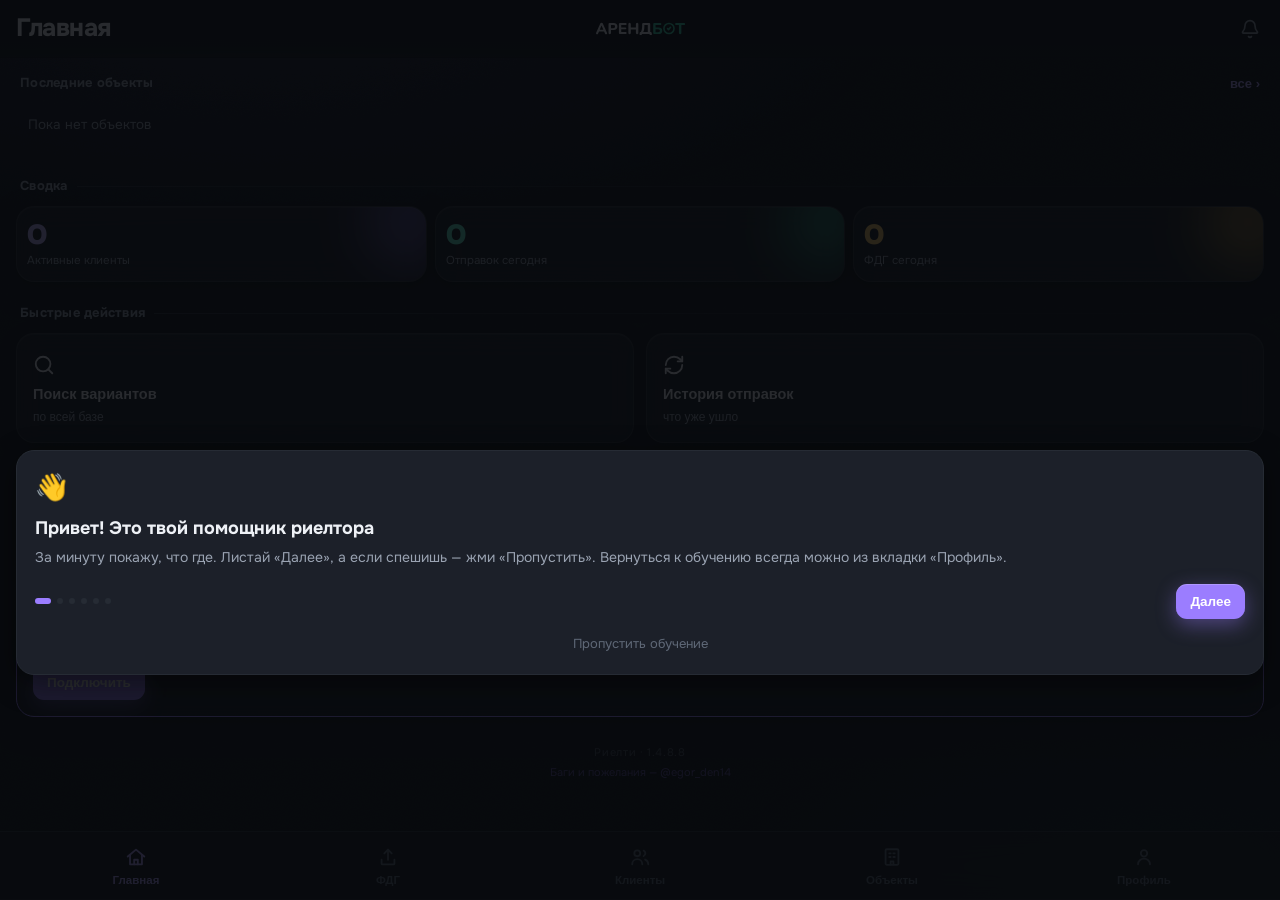
==== commit 572ebd59: "update index.html (mini-app: history + send queue + id search)" ====
--- a/index.html
+++ b/index.html
@@ -8,7 +8,7 @@
   <link rel="preconnect" href="https://fonts.googleapis.com">
   <link rel="preconnect" href="https://fonts.gstatic.com" crossorigin>
   <link href="https://fonts.googleapis.com/css2?family=Onest:wght@400;500;600;700;800&family=Unbounded:wght@600;700;800&display=swap" rel="stylesheet">
-  <link rel="stylesheet" href="styles.css?v=59">
+  <link rel="stylesheet" href="styles.css?v=61">
 </head>
 <body>
   <div id="app">
@@ -50,6 +50,6 @@
 
   <div id="onb" class="hidden"></div>
 
-  <script src="app.js?v=91"></script>
+  <script src="app.js?v=92"></script>
 </body>
 </html>
--- a/styles.css
+++ b/styles.css
@@ -236,6 +236,23 @@
 }
 .input:focus,textarea.input:focus{outline:none;border-color:var(--accent);}
 textarea.input{resize:vertical;min-height:70px;}
+/* Поле поиска: одна строка по дефолту, авто-рост задаётся из JS (sGrow). */
+textarea.input#sInput{resize:none;min-height:0;height:auto;max-height:140px;overflow-y:auto;line-height:1.4;}
+
+/* ── Плашка техработ: одна строка, бегущая строка (marquee) ── */
+#maintBanner{position:relative;z-index:5;background:#7c5e10;color:#ffe9a8;
+  font-size:12px;height:26px;line-height:26px;overflow:hidden;white-space:nowrap;}
+#maintBanner .maint-track{display:flex;width:max-content;will-change:transform;
+  animation:maint-marquee 22s linear infinite;}
+#maintBanner .maint-track span{padding-right:64px;white-space:nowrap;}
+@keyframes maint-marquee{from{transform:translateX(0);}to{transform:translateX(-50%);}}
+@media (prefers-reduced-motion:reduce){
+  #maintBanner .maint-track{animation:none;}
+  #maintBanner{text-align:center;}
+  #maintBanner .maint-track{width:auto;justify-content:center;}
+  #maintBanner .maint-track span:last-child{display:none;}
+  #maintBanner .maint-track span{padding-right:0;}
+}
 
 /* ── Detail header ── */
 .detail-hero{display:flex;align-items:center;gap:15px;margin-bottom:18px;}
@@ -486,7 +503,9 @@
 #view>*{max-width:100%;}
 
 /* ── Версия (незаметно) ── */
-.app-ver{text-align:center;color:var(--txt-3);font-size:11px;letter-spacing:.06em;margin:26px 0 8px;opacity:.7;}
+.app-ver{text-align:center;color:var(--txt-3);font-size:11px;letter-spacing:.06em;margin:26px 0 8px;opacity:.7;line-height:1.8;}
+.app-contact{display:inline-block;color:var(--accent);opacity:.8;cursor:pointer;letter-spacing:0;}
+.app-contact:active{opacity:.55;}
 
 /* ФДГ — превью фото */
 .ap-photos{display:grid;grid-template-columns:repeat(3,1fr);gap:6px;margin-top:10px}
@@ -1006,6 +1025,5 @@
 #fRooms .chsel{padding:8px 11px;font-size:13.5px;}
 /* Минут чипсы: такие же */
 #fGeoMin .chsel{padding:8px 12px;font-size:13px;}
-/* Кнопки фильтров низа — правки layout */
-.filter-apply-row{display:flex;gap:8px;margin-top:20px;align-items:center;}
-.filter-apply-row .btn-reset-icon{flex:0 0 auto;padding:10px 14px;}
+/* Кнопки фильтров низа — стёрка вровень с «Применить» (align-self:stretch = одна высота) */
+.btn-reset-icon{flex:0 0 auto;padding:14px 18px;align-self:stretch;}
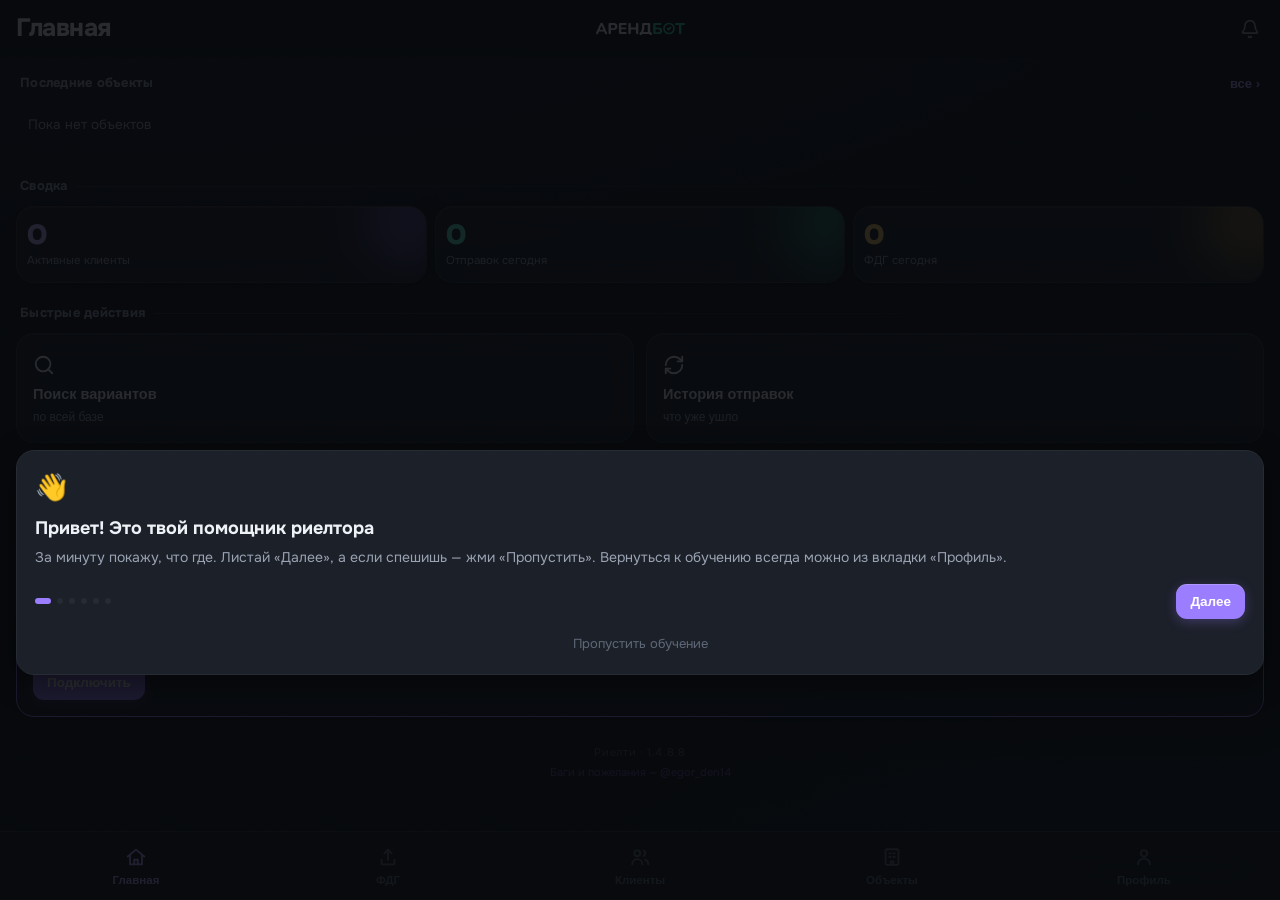
==== commit dfbdf0fa: "update index.html (mini-app: history + send queue + id search)" ====
--- a/index.html
+++ b/index.html
@@ -8,7 +8,7 @@
   <link rel="preconnect" href="https://fonts.googleapis.com">
   <link rel="preconnect" href="https://fonts.gstatic.com" crossorigin>
   <link href="https://fonts.googleapis.com/css2?family=Onest:wght@400;500;600;700;800&family=Unbounded:wght@600;700;800&display=swap" rel="stylesheet">
-  <link rel="stylesheet" href="styles.css?v=61">
+  <link rel="stylesheet" href="styles.css?v=62">
 </head>
 <body>
   <div id="app">
--- a/styles.css
+++ b/styles.css
@@ -833,8 +833,8 @@
 :root:not([data-theme="light"]) #app::before{
   content:"";position:fixed;inset:0;z-index:0;pointer-events:none;
   background-image:
-    radial-gradient(ellipse 85% 45% at 20% 0%, rgba(155,125,255,.10) 0%, transparent 60%),
-    radial-gradient(ellipse 65% 40% at 90% 100%, rgba(52,214,168,.06) 0%, transparent 55%);
+    radial-gradient(ellipse 120% 60% at 12% -10%, rgba(155,125,255,.09) 0%, transparent 72%),
+    radial-gradient(ellipse 85% 55% at 92% 110%, rgba(52,214,168,.05) 0%, transparent 70%);
 }
 :root:not([data-theme="light"]) #app::after{
   content:"";position:fixed;inset:0;z-index:0;pointer-events:none;opacity:.4;mix-blend-mode:overlay;
@@ -861,9 +861,9 @@
   box-shadow:0 1px 0 var(--topedge) inset,0 10px 28px rgba(0,0,0,.4),0 2px 6px rgba(0,0,0,.28);
 }
 
-/* — CTA glow (только тёмная) — */
-:root:not([data-theme="light"]) .btn-green{box-shadow:0 6px 20px rgba(52,214,168,.38),0 1px 0 rgba(255,255,255,.22) inset;}
-:root:not([data-theme="light"]) .btn-primary{box-shadow:0 6px 20px rgba(155,125,255,.4),0 1px 0 rgba(255,255,255,.2) inset;}
+/* — CTA glow (только тёмная) — компактный, чтобы свечение не залезало на соседние кнопки в ряду — */
+:root:not([data-theme="light"]) .btn-green{box-shadow:0 3px 12px rgba(52,214,168,.26),0 1px 0 rgba(255,255,255,.22) inset;}
+:root:not([data-theme="light"]) .btn-primary{box-shadow:0 3px 12px rgba(155,125,255,.28),0 1px 0 rgba(255,255,255,.2) inset;}
 
 /* — стекло таб-бара (только тёмная) — */
 :root:not([data-theme="light"]) #tabbar{backdrop-filter:blur(20px) saturate(1.4);box-shadow:0 -1px 0 rgba(255,255,255,.05) inset;}
@@ -1025,5 +1025,6 @@
 #fRooms .chsel{padding:8px 11px;font-size:13.5px;}
 /* Минут чипсы: такие же */
 #fGeoMin .chsel{padding:8px 12px;font-size:13px;}
-/* Кнопки фильтров низа — стёрка вровень с «Применить» (align-self:stretch = одна высота) */
-.btn-reset-icon{flex:0 0 auto;padding:14px 18px;align-self:stretch;}
+/* Кнопки фильтров низа: стёрка компактная (width:auto бьёт .btn{width:100%}), не растягивается
+   и не толкает «Применить»; высота = ряду (btn-row align-items:stretch по умолчанию). */
+.btn-reset-icon{flex:0 0 auto;width:auto;padding:14px 18px;}
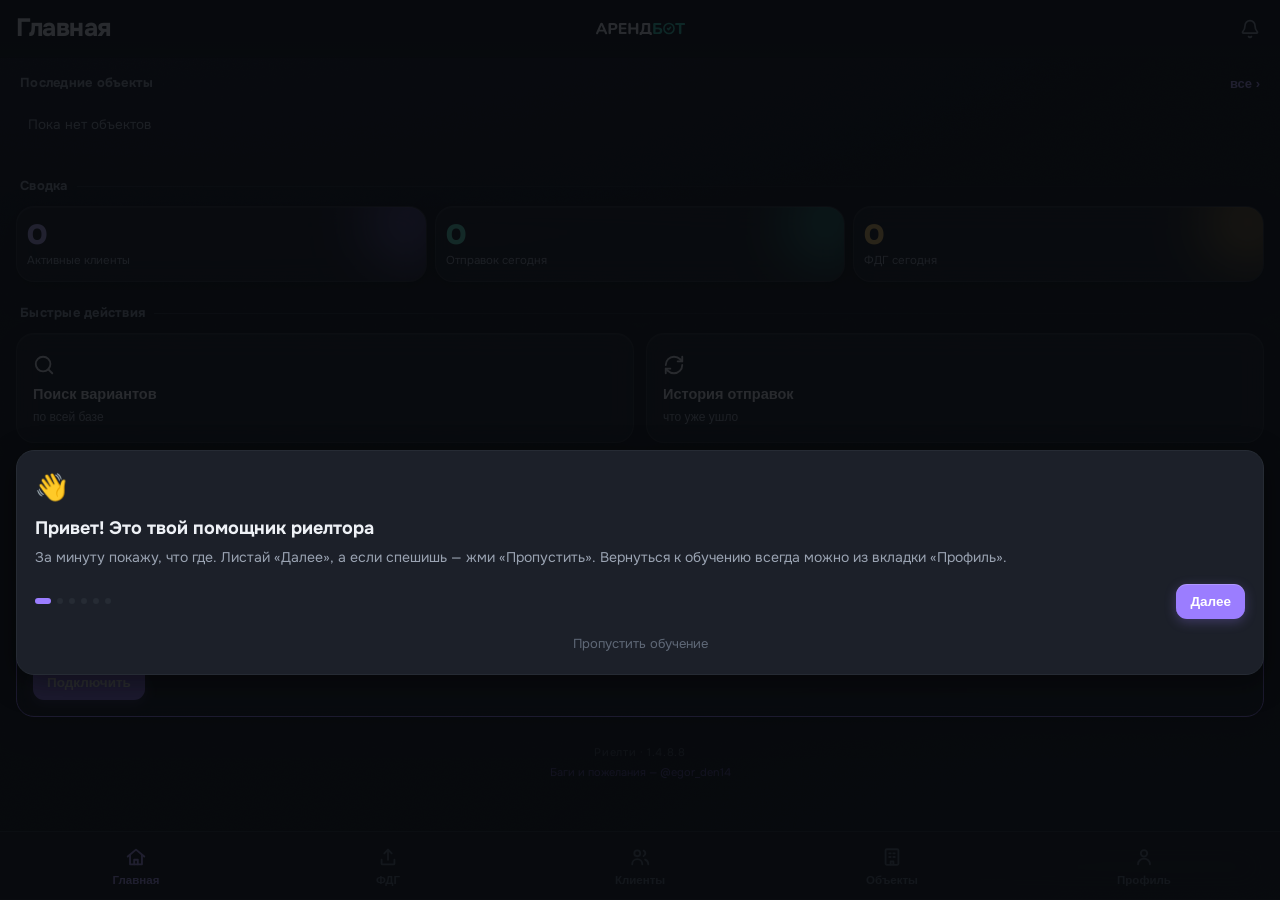
==== commit 56ba5133: "update index.html (mini-app: history + send queue + id search)" ====
--- a/index.html
+++ b/index.html
@@ -8,7 +8,7 @@
   <link rel="preconnect" href="https://fonts.googleapis.com">
   <link rel="preconnect" href="https://fonts.gstatic.com" crossorigin>
   <link href="https://fonts.googleapis.com/css2?family=Onest:wght@400;500;600;700;800&family=Unbounded:wght@600;700;800&display=swap" rel="stylesheet">
-  <link rel="stylesheet" href="styles.css?v=62">
+  <link rel="stylesheet" href="styles.css?v=64">
 </head>
 <body>
   <div id="app">
@@ -50,6 +50,8 @@
 
   <div id="onb" class="hidden"></div>
 
-  <script src="app.js?v=92"></script>
+  <script src="app.js?v=94"></script>
 </body>
 </html>
+
+
--- a/styles.css
+++ b/styles.css
@@ -1,5 +1,5 @@
-:root{
-  /* ── ТЁМНАЯ тема (дефолт). Палитра под бренд АрендОК: мятный (действия) + фиолет (акцент) ── */
+﻿:root{
+  /* в”Ђв”Ђ РўРЃРњРќРђРЇ С‚РµРјР° (РґРµС„РѕР»С‚). РџР°Р»РёС‚СЂР° РїРѕРґ Р±СЂРµРЅРґ РђСЂРµРЅРґРћРљ: РјСЏС‚РЅС‹Р№ (РґРµР№СЃС‚РІРёСЏ) + С„РёРѕР»РµС‚ (Р°РєС†РµРЅС‚) в”Ђв”Ђ */
   --bg:#0d0f12;
   --bg-soft:#14171c;
   --card:#181b21;
@@ -9,24 +9,24 @@
   --txt:#eef1f6;
   --txt-2:#9aa3b2;
   --txt-3:#5f6877;
-  --accent:#9b7dff;                       /* фиолет — активное/выделения/эксклюзив/primary */
+  --accent:#9b7dff;                       /* С„РёРѕР»РµС‚ вЂ” Р°РєС‚РёРІРЅРѕРµ/РІС‹РґРµР»РµРЅРёСЏ/СЌРєСЃРєР»СЋР·РёРІ/primary */
   --accent-2:#b4a0ff;
   --accent-soft:rgba(155,125,255,.15);
   --accent-ring:rgba(155,125,255,.22);
-  --green:#34d6a8;                         /* мятный — действия (Отправить) + выбор */
-  --green-soft:rgba(52,214,168,.15);
+  --green:#36d9be;                         /* РјСЏС‚РЅС‹Р№ вЂ” РґРµР№СЃС‚РІРёСЏ (РћС‚РїСЂР°РІРёС‚СЊ) + РІС‹Р±РѕСЂ */
+  --green-soft:rgba(54,217,190,.15);
   --amber:#f5b945;
   --red:#ff6b6b;
   --pet:#c98bff;
-  --panel:rgba(20,24,30,.97);              /* плавающие панели (очередь, sel-bar) */
-  --bar:rgba(18,21,26,.86);                /* нижнее таб-меню */
-  --bar-fade:rgba(13,15,18,.85);           /* нижний край шапки (градиент) */
-  --shim-1:#171b21; --shim-2:#20242d;      /* shimmer-плейсхолдер фото */
+  --panel:rgba(20,24,30,.97);              /* РїР»Р°РІР°СЋС‰РёРµ РїР°РЅРµР»Рё (РѕС‡РµСЂРµРґСЊ, sel-bar) */
+  --bar:rgba(18,21,26,.86);                /* РЅРёР¶РЅРµРµ С‚Р°Р±-РјРµРЅСЋ */
+  --bar-fade:rgba(13,15,18,.85);           /* РЅРёР¶РЅРёР№ РєСЂР°Р№ С€Р°РїРєРё (РіСЂР°РґРёРµРЅС‚) */
+  --shim-1:#171b21; --shim-2:#20242d;      /* shimmer-РїР»РµР№СЃС…РѕР»РґРµСЂ С„РѕС‚Рѕ */
   --nophoto-1:#171b21; --nophoto-2:#191d24;
-  --scrim:rgba(13,15,18,.66);              /* затемнение над фото (бейджи) */
-  --av-1:#2a3140; --av-2:#1b2029;          /* градиент аватара */
+  --scrim:rgba(13,15,18,.66);              /* Р·Р°С‚РµРјРЅРµРЅРёРµ РЅР°Рґ С„РѕС‚Рѕ (Р±РµР№РґР¶Рё) */
+  --av-1:#2a3140; --av-2:#1b2029;          /* РіСЂР°РґРёРµРЅС‚ Р°РІР°С‚Р°СЂР° */
   --map-bg:#1a1d23;
-  --hdr:#0d0f12;                           /* цвет шапки/фона Telegram под тему */
+  --hdr:#0d0f12;                           /* С†РІРµС‚ С€Р°РїРєРё/С„РѕРЅР° Telegram РїРѕРґ С‚РµРјСѓ */
   --radius:18px;
   --radius-sm:13px;
   --shadow:0 8px 30px rgba(0,0,0,.45);
@@ -34,7 +34,7 @@
   --safe-bot:env(safe-area-inset-bottom,0px);
 }
 :root[data-theme="light"]{
-  /* ── СВЕТЛАЯ тема (под сайт АрендОК: белый фон, светло-серые карточки) ── */
+  /* в”Ђв”Ђ РЎР’Р•РўР›РђРЇ С‚РµРјР° (РїРѕРґ СЃР°Р№С‚ РђСЂРµРЅРґРћРљ: Р±РµР»С‹Р№ С„РѕРЅ, СЃРІРµС‚Р»Рѕ-СЃРµСЂС‹Рµ РєР°СЂС‚РѕС‡РєРё) в”Ђв”Ђ */
   --bg:#f4f5f7;
   --bg-soft:#eef0f3;
   --card:#ffffff;
@@ -48,8 +48,8 @@
   --accent-2:#6b4ce0;
   --accent-soft:rgba(124,92,252,.12);
   --accent-ring:rgba(124,92,252,.20);
-  --green:#10c39c;
-  --green-soft:rgba(16,195,156,.14);
+  --green:#0fc4b0;
+  --green-soft:rgba(15,196,176,.14);
   --amber:#c98313;
   --red:#e04646;
   --pet:#8b5cf6;
@@ -75,12 +75,12 @@
   overscroll-behavior-y:none;
   -webkit-font-smoothing:antialiased;
 }
-/* height (а не min-height) — чтобы скроллился ВНУТРЕННИЙ #view, а не всё окно.
-   Иначе #view (overflow-y:auto) не получал чёткую высоту, скроллился body, и не
-   работали: sticky-меню, reveal при скролле, подсветка шапки, сброс прокрутки. */
+/* height (Р° РЅРµ min-height) вЂ” С‡С‚РѕР±С‹ СЃРєСЂРѕР»Р»РёР»СЃСЏ Р’РќРЈРўР Р•РќРќРР™ #view, Р° РЅРµ РІСЃС‘ РѕРєРЅРѕ.
+   РРЅР°С‡Рµ #view (overflow-y:auto) РЅРµ РїРѕР»СѓС‡Р°Р» С‡С‘С‚РєСѓСЋ РІС‹СЃРѕС‚Сѓ, СЃРєСЂРѕР»Р»РёР»СЃСЏ body, Рё РЅРµ
+   СЂР°Р±РѕС‚Р°Р»Рё: sticky-РјРµРЅСЋ, reveal РїСЂРё СЃРєСЂРѕР»Р»Рµ, РїРѕРґСЃРІРµС‚РєР° С€Р°РїРєРё, СЃР±СЂРѕСЃ РїСЂРѕРєСЂСѓС‚РєРё. */
 #app{display:flex;flex-direction:column;height:var(--tg-vh,100vh);min-height:0;}
 
-/* ── Top bar ── */
+/* в”Ђв”Ђ Top bar в”Ђв”Ђ */
 #topbar{
   position:sticky;top:0;z-index:20;
   padding:calc(var(--safe-top) + 10px) 16px 10px;
@@ -93,10 +93,10 @@
 .tb-title{font-size:25px;font-weight:740;letter-spacing:-.02em;}
 .tb-sub{font-size:12.5px;color:var(--txt-2);margin-top:1px;}
 
-/* ── Main view ── */
+/* в”Ђв”Ђ Main view в”Ђв”Ђ */
 #view{flex:1;padding:12px 16px 96px;overflow-y:auto;}
 
-/* ── Tab bar ── */
+/* в”Ђв”Ђ Tab bar в”Ђв”Ђ */
 #tabbar{
   position:fixed;left:0;right:0;bottom:0;z-index:30;
   display:flex;
@@ -116,7 +116,7 @@
 .tab.active{color:var(--accent-2);}
 .tab:active{transform:scale(.92);}
 
-/* ── Cards ── */
+/* в”Ђв”Ђ Cards в”Ђв”Ђ */
 .card{
   background:var(--card);border:1px solid var(--line);
   border-radius:var(--radius);padding:16px;margin-bottom:12px;
@@ -131,7 +131,7 @@
 }
 .section-title:first-child{margin-top:8px;}
 
-/* ── Stats grid ── */
+/* в”Ђв”Ђ Stats grid в”Ђв”Ђ */
 .stats-grid{display:grid;grid-template-columns:1fr 1fr 1fr;gap:8px;}
 .stat{
   background:var(--card);border:1px solid var(--line);
@@ -146,7 +146,7 @@
 .stat.am .glow{background:var(--amber);}
 .stat.p .glow{background:var(--pet);}
 
-/* ── Quick actions ── */
+/* в”Ђв”Ђ Quick actions в”Ђв”Ђ */
 .quick{display:grid;grid-template-columns:1fr 1fr;gap:12px;grid-auto-rows:1fr;}
 .quick-btn{
   background:var(--card);border:1px solid var(--line);border-radius:var(--radius);
@@ -159,7 +159,7 @@
 .quick-btn .qt{font-weight:650;font-size:14.5px;}
 .quick-btn .qs{font-size:12px;color:var(--txt-2);}
 
-/* ── Client row ── */
+/* в”Ђв”Ђ Client row в”Ђв”Ђ */
 .client-row{display:flex;align-items:center;gap:13px;}
 .avatar{
   width:46px;height:46px;border-radius:50%;flex:none;
@@ -178,7 +178,7 @@
 .client-crit{font-size:12.5px;color:var(--txt-2);margin-top:3px;white-space:nowrap;overflow:hidden;text-overflow:ellipsis;}
 .chev{color:var(--txt-3);font-size:19px;flex:none;}
 
-/* ── Chips / pills ── */
+/* в”Ђв”Ђ Chips / pills в”Ђв”Ђ */
 .chips{display:flex;flex-wrap:wrap;gap:7px;}
 .chip{
   background:var(--card-2);border:1px solid var(--line);
@@ -189,7 +189,7 @@
 .chip.green{background:var(--green-soft);color:var(--green);border-color:transparent;}
 .chip.pet{background:rgba(201,139,255,.14);color:var(--pet);border-color:transparent;}
 
-/* ── Segmented control ── */
+/* в”Ђв”Ђ Segmented control в”Ђв”Ђ */
 .seg{
   display:flex;background:var(--bg-soft);border:1px solid var(--line);
   border-radius:13px;padding:4px;gap:3px;margin:4px 0 14px;
@@ -201,7 +201,7 @@
 }
 .seg button.on{background:var(--card-2);color:var(--txt);box-shadow:0 1px 4px rgba(0,0,0,.3);}
 
-/* ── Listing card ── */
+/* в”Ђв”Ђ Listing card в”Ђв”Ђ */
 .listing-price{font-size:21px;font-weight:740;letter-spacing:-.02em;}
 .listing-title{font-weight:620;font-size:15.5px;margin-top:2px;}
 .listing-meta{font-size:12.5px;color:var(--txt-2);margin-top:4px;}
@@ -211,7 +211,7 @@
 }
 .geo-line{font-size:12.5px;color:var(--txt-2);margin-top:5px;}
 
-/* ── Buttons ── */
+/* в”Ђв”Ђ Buttons в”Ђв”Ђ */
 .btn{
   display:flex;align-items:center;justify-content:center;gap:8px;
   width:100%;padding:14px;border-radius:14px;border:none;cursor:pointer;
@@ -226,7 +226,7 @@
 .btn-row{display:flex;gap:10px;}
 .btn.sm{padding:10px 14px;font-size:13.5px;width:auto;border-radius:11px;}
 
-/* ── Inputs ── */
+/* в”Ђв”Ђ Inputs в”Ђв”Ђ */
 .field{margin-bottom:14px;}
 .field label{display:block;font-size:12.5px;color:var(--txt-2);margin-bottom:6px;font-weight:600;}
 .input,textarea.input{
@@ -236,10 +236,10 @@
 }
 .input:focus,textarea.input:focus{outline:none;border-color:var(--accent);}
 textarea.input{resize:vertical;min-height:70px;}
-/* Поле поиска: одна строка по дефолту, авто-рост задаётся из JS (sGrow). */
+/* РџРѕР»Рµ РїРѕРёСЃРєР°: РѕРґРЅР° СЃС‚СЂРѕРєР° РїРѕ РґРµС„РѕР»С‚Сѓ, Р°РІС‚Рѕ-СЂРѕСЃС‚ Р·Р°РґР°С‘С‚СЃСЏ РёР· JS (sGrow). */
 textarea.input#sInput{resize:none;min-height:0;height:auto;max-height:140px;overflow-y:auto;line-height:1.4;}
 
-/* ── Плашка техработ: одна строка, бегущая строка (marquee) ── */
+/* в”Ђв”Ђ РџР»Р°С€РєР° С‚РµС…СЂР°Р±РѕС‚: РѕРґРЅР° СЃС‚СЂРѕРєР°, Р±РµРіСѓС‰Р°СЏ СЃС‚СЂРѕРєР° (marquee) в”Ђв”Ђ */
 #maintBanner{position:relative;z-index:5;background:#7c5e10;color:#ffe9a8;
   font-size:12px;height:26px;line-height:26px;overflow:hidden;white-space:nowrap;}
 #maintBanner .maint-track{display:flex;width:max-content;will-change:transform;
@@ -254,7 +254,7 @@
   #maintBanner .maint-track span{padding-right:0;}
 }
 
-/* ── Detail header ── */
+/* в”Ђв”Ђ Detail header в”Ђв”Ђ */
 .detail-hero{display:flex;align-items:center;gap:15px;margin-bottom:18px;}
 .detail-hero .avatar{width:62px;height:62px;font-size:23px;}
 .detail-hero h2{margin:0;font-size:21px;font-weight:720;letter-spacing:-.02em;}
@@ -265,7 +265,7 @@
 .kv .k{color:var(--txt-2);}
 .kv .v{font-weight:600;text-align:right;}
 
-/* ── Bottom sheet ── */
+/* в”Ђв”Ђ Bottom sheet в”Ђв”Ђ */
 .sheet{position:fixed;inset:0;z-index:100;display:flex;align-items:flex-end;}
 .sheet.hidden{display:none;}
 .sheet-backdrop{position:absolute;inset:0;background:rgba(0,0,0,.55);backdrop-filter:blur(2px);animation:fade .2s;}
@@ -281,7 +281,7 @@
 @keyframes slideup{from{transform:translateY(100%);}to{transform:translateY(0);}}
 @keyframes fade{from{opacity:0;}to{opacity:1;}}
 
-/* ── Misc ── */
+/* в”Ђв”Ђ Misc в”Ђв”Ђ */
 .loader{display:flex;justify-content:center;padding:60px 0;}
 .spin{width:30px;height:30px;border:3px solid var(--line);border-top-color:var(--accent);border-radius:50%;animation:rot .8s linear infinite;}
 @keyframes rot{to{transform:rotate(360deg);}}
@@ -310,7 +310,7 @@
   transition:background .15s,border-color .15s;
 }
 .check.on{background:var(--green);border-color:var(--green);}
-/* ── Миниатюра объекта ── */
+/* в”Ђв”Ђ РњРёРЅРёР°С‚СЋСЂР° РѕР±СЉРµРєС‚Р° в”Ђв”Ђ */
 .card.pad0{padding:0;overflow:hidden;}
 .card-body{padding:16px;}
 .card-thumb{
@@ -331,7 +331,7 @@
   background:repeating-linear-gradient(135deg,var(--nophoto-1),var(--nophoto-1) 12px,var(--nophoto-2) 12px,var(--nophoto-2) 24px);
 }
 .card-thumb.nophoto::after{
-  content:"нет фото";position:absolute;left:14px;top:50%;transform:translateY(-50%);
+  content:"РЅРµС‚ С„РѕС‚Рѕ";position:absolute;left:14px;top:50%;transform:translateY(-50%);
   color:var(--txt-3);font-size:12.5px;
 }
 .src-badge{
@@ -342,7 +342,7 @@
   margin-left:6px;font-size:0.78em;font-weight:400;
   opacity:0.35;letter-spacing:.01em;
 }
-/* «Анонс» — объект пока не актуален/без фото: яркий янтарный бейдж, чтобы не сливался */
+/* В«РђРЅРѕРЅСЃВ» вЂ” РѕР±СЉРµРєС‚ РїРѕРєР° РЅРµ Р°РєС‚СѓР°Р»РµРЅ/Р±РµР· С„РѕС‚Рѕ: СЏСЂРєРёР№ СЏРЅС‚Р°СЂРЅС‹Р№ Р±РµР№РґР¶, С‡С‚РѕР±С‹ РЅРµ СЃР»РёРІР°Р»СЃСЏ */
 .anons-badge{
   display:inline-flex;align-items:center;gap:4px;vertical-align:middle;margin-right:3px;
   font-size:11px;font-weight:800;letter-spacing:.02em;text-transform:uppercase;
@@ -350,7 +350,7 @@
 }
 .anons-badge svg{width:12px;height:12px;}
 
-/* ── Чипы-кнопки выбора (циан-стиль) ── */
+/* в”Ђв”Ђ Р§РёРїС‹-РєРЅРѕРїРєРё РІС‹Р±РѕСЂР° (С†РёР°РЅ-СЃС‚РёР»СЊ) в”Ђв”Ђ */
 .chipsel{display:flex;flex-wrap:wrap;gap:8px;margin-bottom:4px;}
 .chsel{
   background:var(--bg-soft);border:1px solid var(--line);color:var(--txt);
@@ -363,7 +363,7 @@
 .ed-label{font-size:12.5px;color:var(--txt-2);font-weight:650;margin:16px 2px 8px;}
 .two{display:grid;grid-template-columns:1fr 1fr;gap:10px;}
 
-/* ── Кнопка записи голоса ── */
+/* в”Ђв”Ђ РљРЅРѕРїРєР° Р·Р°РїРёСЃРё РіРѕР»РѕСЃР° в”Ђв”Ђ */
 .voicebtn.rec{background:rgba(255,107,107,.16);color:var(--red);border-color:transparent;animation:pulse 1.1s ease-in-out infinite;}
 @keyframes pulse{0%,100%{opacity:1;}50%{opacity:.55;}}
 
@@ -375,12 +375,12 @@
 }
 .fab:active{transform:scale(.9);}
 
-/* ── Поиск объявления по номеру ── */
+/* в”Ђв”Ђ РџРѕРёСЃРє РѕР±СЉСЏРІР»РµРЅРёСЏ РїРѕ РЅРѕРјРµСЂСѓ в”Ђв”Ђ */
 .idsearch{display:flex;gap:8px;margin-bottom:12px;}
 .idsearch .input{flex:1;}
 .idsearch .btn{white-space:nowrap;}
 
-/* ── История отправок ── */
+/* в”Ђв”Ђ РСЃС‚РѕСЂРёСЏ РѕС‚РїСЂР°РІРѕРє в”Ђв”Ђ */
 .hist-ic{
   width:40px;height:40px;flex:0 0 40px;border-radius:11px;display:flex;align-items:center;
   justify-content:center;font-size:18px;background:var(--green-soft);color:var(--green);
@@ -388,7 +388,7 @@
 .hist-meta{font-size:12px;color:var(--txt-3);margin-top:4px;}
 .hist-meta b{color:var(--txt-2);font-weight:600;}
 
-/* ── Очередь отправки (плавающая панель) ── */
+/* в”Ђв”Ђ РћС‡РµСЂРµРґСЊ РѕС‚РїСЂР°РІРєРё (РїР»Р°РІР°СЋС‰Р°СЏ РїР°РЅРµР»СЊ) в”Ђв”Ђ */
 #sendq{
   position:fixed;left:10px;right:10px;bottom:calc(var(--safe-bot) + 88px);
   z-index:60;background:var(--panel);border:1px solid var(--line);
@@ -414,7 +414,7 @@
 .sq-name{white-space:nowrap;overflow:hidden;text-overflow:ellipsis;color:var(--txt);}
 .sq-sub{font-size:11px;color:var(--txt-3);white-space:nowrap;overflow:hidden;text-overflow:ellipsis;}
 
-/* ── Выбор нескольких объявлений (галочка на карточке) ── */
+/* в”Ђв”Ђ Р’С‹Р±РѕСЂ РЅРµСЃРєРѕР»СЊРєРёС… РѕР±СЉСЏРІР»РµРЅРёР№ (РіР°Р»РѕС‡РєР° РЅР° РєР°СЂС‚РѕС‡РєРµ) в”Ђв”Ђ */
 .lc-check{
   flex:0 0 26px;width:26px;height:26px;margin-left:10px;border-radius:50%;
   border:2px solid var(--line);display:flex;align-items:center;justify-content:center;
@@ -429,13 +429,13 @@
   box-shadow:0 8px 22px rgba(0,0,0,.28);backdrop-filter:blur(10px);animation:sqIn .2s ease;
   transition:opacity .18s cubic-bezier(.22,.9,.3,1),transform .18s cubic-bezier(.22,.9,.3,1);
 }
-/* уход панели выбора: опускается + растворяется (visibility с задержкой убирает её после анимации) */
+/* СѓС…РѕРґ РїР°РЅРµР»Рё РІС‹Р±РѕСЂР°: РѕРїСѓСЃРєР°РµС‚СЃСЏ + СЂР°СЃС‚РІРѕСЂСЏРµС‚СЃСЏ (visibility СЃ Р·Р°РґРµСЂР¶РєРѕР№ СѓР±РёСЂР°РµС‚ РµС‘ РїРѕСЃР»Рµ Р°РЅРёРјР°С†РёРё) */
 .sel-bar.hidden{
   opacity:0;transform:translateY(16px);pointer-events:none;visibility:hidden;
   transition:opacity .16s ease,transform .16s ease,visibility 0s linear .16s;
 }
 
-/* ── Галочка выбора: заметнее ── */
+/* в”Ђв”Ђ Р“Р°Р»РѕС‡РєР° РІС‹Р±РѕСЂР°: Р·Р°РјРµС‚РЅРµРµ в”Ђв”Ђ */
 .lc-check{
   width:30px;height:30px;flex:0 0 30px;margin-left:12px;border-radius:50%;
   border:2px solid var(--green);background:var(--green-soft);
@@ -449,13 +449,13 @@
   padding:9px 12px;margin:0 0 12px;line-height:1.35;
 }
 
-/* ── Прогрессивное превью: low-quality сначала размыто ── */
+/* в”Ђв”Ђ РџСЂРѕРіСЂРµСЃСЃРёРІРЅРѕРµ РїСЂРµРІСЊСЋ: low-quality СЃРЅР°С‡Р°Р»Р° СЂР°Р·РјС‹С‚Рѕ в”Ђв”Ђ */
 .card-thumb.lq{filter:blur(7px) saturate(1.05);transform:scale(1.04);}
 .card-thumb{transition:filter .35s ease;}
 img.listing-thumb.lq{filter:blur(8px) saturate(1.05);}
 img.listing-thumb{transition:filter .35s ease;}
 
-/* ── Очередь отправки: окно отмены ── */
+/* в”Ђв”Ђ РћС‡РµСЂРµРґСЊ РѕС‚РїСЂР°РІРєРё: РѕРєРЅРѕ РѕС‚РјРµРЅС‹ в”Ђв”Ђ */
 .sq-row.pending{opacity:1;}
 .sq-row.pending .sq-ic{color:var(--amber);}
 .sq-cancel{
@@ -464,7 +464,7 @@
 }
 .sq-x.danger{color:var(--red);}
 
-/* ── Карта (обвести область) ── */
+/* в”Ђв”Ђ РљР°СЂС‚Р° (РѕР±РІРµСЃС‚Рё РѕР±Р»Р°СЃС‚СЊ) в”Ђв”Ђ */
 .map-tools{display:flex;gap:8px;align-items:center;margin-bottom:10px;}
 .map-box{height:58vh;min-height:340px;border-radius:14px;overflow:hidden;border:1px solid var(--line);background:var(--card-2);}
 .map-box.drawing{touch-action:none;}
@@ -481,44 +481,44 @@
 .area-x:active{background:rgba(127,127,127,.3);}
 .leaflet-container{background:var(--map-bg);font:inherit;}
 
-/* ── Карусель последних объектов (Главная) ── */
+/* в”Ђв”Ђ РљР°СЂСѓСЃРµР»СЊ РїРѕСЃР»РµРґРЅРёС… РѕР±СЉРµРєС‚РѕРІ (Р“Р»Р°РІРЅР°СЏ) в”Ђв”Ђ */
 .carousel{display:flex;gap:12px;overflow-x:auto;padding:4px 8px 16px;scroll-snap-type:x proximity;-webkit-overflow-scrolling:touch;}
 .carousel::-webkit-scrollbar{display:none;}
 .ccard{flex:0 0 196px;scroll-snap-align:start;background:var(--card);border:1px solid var(--line);border-radius:16px;overflow:hidden;cursor:pointer;transition:transform .1s;}
 .ccard:active{transform:scale(.98);}
 .cc-thumb{height:118px;background:var(--card-2);background-size:cover;background-position:center;position:relative;display:flex;align-items:flex-start;}
 .cc-thumb.nophoto{background:repeating-linear-gradient(135deg,var(--nophoto-1),var(--nophoto-1) 12px,var(--nophoto-2) 12px,var(--nophoto-2) 24px);}
-.cc-thumb.nophoto::after{content:"нет фото";position:absolute;left:12px;top:50%;transform:translateY(-50%);color:var(--txt-3);font-size:12px;}
+.cc-thumb.nophoto::after{content:"РЅРµС‚ С„РѕС‚Рѕ";position:absolute;left:12px;top:50%;transform:translateY(-50%);color:var(--txt-3);font-size:12px;}
 .cc-body{padding:10px 12px 12px;}
 .cc-price{font-weight:740;font-size:16px;letter-spacing:-.02em;}
 .cc-title{font-size:13px;font-weight:600;margin-top:2px;white-space:nowrap;overflow:hidden;text-overflow:ellipsis;}
 .cc-meta{font-size:11.5px;color:var(--txt-2);margin-top:3px;white-space:nowrap;overflow:hidden;text-overflow:ellipsis;}
 
-/* ── Ссылка «все ›» в шапке карусели (без рамки кнопки) ── */
+/* в”Ђв”Ђ РЎСЃС‹Р»РєР° В«РІСЃРµ вЂєВ» РІ С€Р°РїРєРµ РєР°СЂСѓСЃРµР»Рё (Р±РµР· СЂР°РјРєРё РєРЅРѕРїРєРё) в”Ђв”Ђ */
 .link-all{background:none;border:none;color:var(--accent-2);font-size:13px;font-weight:600;cursor:pointer;padding:4px 0;width:auto;}
 .link-all:active{opacity:.6;}
 
-/* ── Убираем горизонтальное переполнение (чёрные краюшки при переходах) ── */
+/* в”Ђв”Ђ РЈР±РёСЂР°РµРј РіРѕСЂРёР·РѕРЅС‚Р°Р»СЊРЅРѕРµ РїРµСЂРµРїРѕР»РЅРµРЅРёРµ (С‡С‘СЂРЅС‹Рµ РєСЂР°СЋС€РєРё РїСЂРё РїРµСЂРµС…РѕРґР°С…) в”Ђв”Ђ */
 html,body,#app,#view{max-width:100%;overflow-x:hidden;}
 #view>*{max-width:100%;}
 
-/* ── Версия (незаметно) ── */
+/* в”Ђв”Ђ Р’РµСЂСЃРёСЏ (РЅРµР·Р°РјРµС‚РЅРѕ) в”Ђв”Ђ */
 .app-ver{text-align:center;color:var(--txt-3);font-size:11px;letter-spacing:.06em;margin:26px 0 8px;opacity:.7;line-height:1.8;}
 .app-contact{display:inline-block;color:var(--accent);opacity:.8;cursor:pointer;letter-spacing:0;}
 .app-contact:active{opacity:.55;}
 
-/* ФДГ — превью фото */
+/* Р¤Р”Р“ вЂ” РїСЂРµРІСЊСЋ С„РѕС‚Рѕ */
 .ap-photos{display:grid;grid-template-columns:repeat(3,1fr);gap:6px;margin-top:10px}
 .ap-thumb{aspect-ratio:1/1;border-radius:10px;background:var(--card-2) center/cover no-repeat;border:1px solid var(--line)}
 
-/* ── Лёгкий лоск ── */
+/* в”Ђв”Ђ Р›С‘РіРєРёР№ Р»РѕСЃРє в”Ђв”Ђ */
 .ccard{box-shadow:0 2px 8px rgba(0,0,0,.12);}
 .cc-thumb::after{content:"";position:absolute;left:0;right:0;bottom:0;height:38px;background:linear-gradient(180deg,transparent,rgba(13,15,18,.45));pointer-events:none;}
 .cc-thumb.nophoto::after{background:none;}
 .carousel{scroll-padding-left:2px;}
 .section-title{color:var(--txt-2);}
 
-/* ── Фото в детальном просмотре: во всю ширину, без чёрных уголков ── */
+/* в”Ђв”Ђ Р¤РѕС‚Рѕ РІ РґРµС‚Р°Р»СЊРЅРѕРј РїСЂРѕСЃРјРѕС‚СЂРµ: РІРѕ РІСЃСЋ С€РёСЂРёРЅСѓ, Р±РµР· С‡С‘СЂРЅС‹С… СѓРіРѕР»РєРѕРІ в”Ђв”Ђ */
 .detail-photo{
   display:block;width:calc(100% + 32px);max-width:none;margin:-6px -16px 16px;
   height:248px;object-fit:cover;background:var(--card-2);transition:filter .35s ease;
@@ -526,7 +526,7 @@
 .detail-photo.lq{filter:blur(8px) saturate(1.05);}
 .gal-img.lq{filter:blur(10px) saturate(1.05);}
 
-/* ── Полоска миниатюр под обложкой объекта ── */
+/* в”Ђв”Ђ РџРѕР»РѕСЃРєР° РјРёРЅРёР°С‚СЋСЂ РїРѕРґ РѕР±Р»РѕР¶РєРѕР№ РѕР±СЉРµРєС‚Р° в”Ђв”Ђ */
 .detail-thumbs{
   display:flex;gap:6px;overflow-x:auto;margin:0 0 10px;padding-bottom:4px;
   -webkit-overflow-scrolling:touch;scrollbar-width:none;
@@ -540,8 +540,8 @@
 .dthumb.loaded{opacity:1;}
 .dthumb:active{transform:scale(.94);}
 
-/* ── Шапка: 3-колоночный grid [лево: ‹+тексты | центр: лого | право: колокол] ── */
-/* 1fr | auto | 1fr → лого ВСЕГДА строго по центру экрана, не зависит от длины заголовка */
+/* в”Ђв”Ђ РЁР°РїРєР°: 3-РєРѕР»РѕРЅРѕС‡РЅС‹Р№ grid [Р»РµРІРѕ: вЂ№+С‚РµРєСЃС‚С‹ | С†РµРЅС‚СЂ: Р»РѕРіРѕ | РїСЂР°РІРѕ: РєРѕР»РѕРєРѕР»] в”Ђв”Ђ */
+/* 1fr | auto | 1fr в†’ Р»РѕРіРѕ Р’РЎР•Р“Р”Рђ СЃС‚СЂРѕРіРѕ РїРѕ С†РµРЅС‚СЂСѓ СЌРєСЂР°РЅР°, РЅРµ Р·Р°РІРёСЃРёС‚ РѕС‚ РґР»РёРЅС‹ Р·Р°РіРѕР»РѕРІРєР° */
 .tb-head{width:100%;}
 .back-btn{
   flex:0 0 auto;background:none;border:none;color:var(--accent-2);
@@ -549,13 +549,13 @@
 }
 .back-btn.hidden{display:none;}
 .back-btn:active{opacity:.55;}
-/* Когда есть back — заголовок чуть мельче (рядом стрелка) */
+/* РљРѕРіРґР° РµСЃС‚СЊ back вЂ” Р·Р°РіРѕР»РѕРІРѕРє С‡СѓС‚СЊ РјРµР»СЊС‡Рµ (СЂСЏРґРѕРј СЃС‚СЂРµР»РєР°) */
 #topbar.has-back .tb-title{font-size:20px;}
 
-/* ── 4 вкладки → шрифт крупнее ── */
+/* в”Ђв”Ђ 4 РІРєР»Р°РґРєРё в†’ С€СЂРёС„С‚ РєСЂСѓРїРЅРµРµ в”Ђв”Ђ */
 .tab{font-size:11.5px;}
 
-/* ── Строка поиска (в Объектах) ── */
+/* в”Ђв”Ђ РЎС‚СЂРѕРєР° РїРѕРёСЃРєР° (РІ РћР±СЉРµРєС‚Р°С…) в”Ђв”Ђ */
 .search-bar{
   width:100%;display:flex;align-items:center;gap:10px;text-align:left;
   background:var(--bg-soft);border:1px solid var(--line);border-radius:13px;
@@ -565,7 +565,7 @@
 .search-bar .sb-ic{font-size:18px;color:var(--txt-2);}
 .search-bar:active{border-color:var(--accent);}
 
-/* ── Теги-чипы в фильтрах (несколько ЖК/районов/метро) ── */
+/* в”Ђв”Ђ РўРµРіРё-С‡РёРїС‹ РІ С„РёР»СЊС‚СЂР°С… (РЅРµСЃРєРѕР»СЊРєРѕ Р–Рљ/СЂР°Р№РѕРЅРѕРІ/РјРµС‚СЂРѕ) в”Ђв”Ђ */
 .tags{display:flex;flex-wrap:wrap;gap:6px;margin-bottom:8px;}
 .tags:empty{display:none;}
 .tag{
@@ -575,13 +575,13 @@
 .tag-x{cursor:pointer;font-size:16px;line-height:1;opacity:.8;}
 .tag-x:active{opacity:.5;}
 
-/* ── Метка эксклюзива ── */
+/* в”Ђв”Ђ РњРµС‚РєР° СЌРєСЃРєР»СЋР·РёРІР° в”Ђв”Ђ */
 .excl-line{font-size:12px;font-weight:600;color:var(--accent);margin-top:5px;}
 
-/* ════════════════════════ Онбординг (spotlight-тур) ════════════════════════ */
+/* в•ђв•ђв•ђв•ђв•ђв•ђв•ђв•ђв•ђв•ђв•ђв•ђв•ђв•ђв•ђв•ђв•ђв•ђв•ђв•ђв•ђв•ђв•ђв•ђ РћРЅР±РѕСЂРґРёРЅРі (spotlight-С‚СѓСЂ) в•ђв•ђв•ђв•ђв•ђв•ђв•ђв•ђв•ђв•ђв•ђв•ђв•ђв•ђв•ђв•ђв•ђв•ђв•ђв•ђв•ђв•ђв•ђв•ђ */
 #onb{position:fixed;inset:0;z-index:1000;}
 #onb.hidden{display:none;}
-/* «дырка» подсветки: прозрачный блок, вокруг него огромная тень = затемнение всего */
+/* В«РґС‹СЂРєР°В» РїРѕРґСЃРІРµС‚РєРё: РїСЂРѕР·СЂР°С‡РЅС‹Р№ Р±Р»РѕРє, РІРѕРєСЂСѓРі РЅРµРіРѕ РѕРіСЂРѕРјРЅР°СЏ С‚РµРЅСЊ = Р·Р°С‚РµРјРЅРµРЅРёРµ РІСЃРµРіРѕ */
 #onbHole{
   position:absolute;border-radius:14px;
   box-shadow:0 0 0 9999px rgba(8,10,13,.80);
@@ -590,7 +590,7 @@
   outline:2px solid var(--accent);outline-offset:2px;
 }
 #onbHole.center{box-shadow:0 0 0 9999px rgba(8,10,13,.86);outline:none;}
-/* перехват кликов мимо подсказки, чтобы юзер не тыкал по приложению во время тура */
+/* РїРµСЂРµС…РІР°С‚ РєР»РёРєРѕРІ РјРёРјРѕ РїРѕРґСЃРєР°Р·РєРё, С‡С‚РѕР±С‹ СЋР·РµСЂ РЅРµ С‚С‹РєР°Р» РїРѕ РїСЂРёР»РѕР¶РµРЅРёСЋ РІРѕ РІСЂРµРјСЏ С‚СѓСЂР° */
 #onbCatch{position:absolute;inset:0;}
 .onb-card{
   position:absolute;left:16px;right:16px;
@@ -610,7 +610,7 @@
 .onb-skip{background:none;border:none;color:var(--txt-3);font-size:13px;cursor:pointer;font-family:inherit;padding:6px 2px;}
 .onb-skip:active{color:var(--txt-2);}
 
-/* ════════════════════════ Галерея фото объекта ════════════════════════ */
+/* в•ђв•ђв•ђв•ђв•ђв•ђв•ђв•ђв•ђв•ђв•ђв•ђв•ђв•ђв•ђв•ђв•ђв•ђв•ђв•ђв•ђв•ђв•ђв•ђ Р“Р°Р»РµСЂРµСЏ С„РѕС‚Рѕ РѕР±СЉРµРєС‚Р° в•ђв•ђв•ђв•ђв•ђв•ђв•ђв•ђв•ђв•ђв•ђв•ђв•ђв•ђв•ђв•ђв•ђв•ђв•ђв•ђв•ђв•ђв•ђв•ђ */
 .detail-photo-wrap{position:relative;}
 .gal-count{
   position:absolute;right:10px;bottom:10px;
@@ -621,7 +621,7 @@
   position:fixed;inset:0;z-index:1100;background:#000;
   display:flex;flex-direction:column;
   animation:onbPop .2s ease both;
-  overscroll-behavior:none;touch-action:none;  /* не триггерим pull-to-refresh/back-жест браузера */
+  overscroll-behavior:none;touch-action:none;  /* РЅРµ С‚СЂРёРіРіРµСЂРёРј pull-to-refresh/back-Р¶РµСЃС‚ Р±СЂР°СѓР·РµСЂР° */
 }
 .gal-top{
   display:flex;align-items:center;justify-content:space-between;
@@ -647,7 +647,7 @@
 .gal-bottom{padding:14px 16px calc(var(--safe-bot) + 16px);display:flex;justify-content:center;}
 .gal-cover.is-cover{background:var(--green);color:#06281d;}
 
-/* Компактные иконки-фильтры (источник/комиссия/сортировка/расш.фильтры) */
+/* РљРѕРјРїР°РєС‚РЅС‹Рµ РёРєРѕРЅРєРё-С„РёР»СЊС‚СЂС‹ (РёСЃС‚РѕС‡РЅРёРє/РєРѕРјРёСЃСЃРёСЏ/СЃРѕСЂС‚РёСЂРѕРІРєР°/СЂР°СЃС€.С„РёР»СЊС‚СЂС‹) */
 .mini-row{display:flex;gap:7px;overflow-x:auto;scrollbar-width:none;margin-bottom:8px;}
 .mini-row::-webkit-scrollbar{display:none;}
 .mini-chip{flex:none;position:relative;background:var(--card-2);border:1px solid var(--line);
@@ -656,12 +656,12 @@
 .mini-chip.act{background:var(--accent-soft);border-color:var(--accent);color:var(--accent-2);}
 .mini-chip:active{opacity:.8;}
 .mc-dot{position:absolute;top:4px;right:4px;width:6px;height:6px;border-radius:50%;background:var(--accent);}
-/* Строка поиска по агенту на вкладке Объекты */
+/* РЎС‚СЂРѕРєР° РїРѕРёСЃРєР° РїРѕ Р°РіРµРЅС‚Сѓ РЅР° РІРєР»Р°РґРєРµ РћР±СЉРµРєС‚С‹ */
 .list-search{position:relative;margin-bottom:10px;display:flex;align-items:center;}
 .list-search .ls-ic{position:absolute;left:12px;color:var(--txt-3);pointer-events:none;display:flex;z-index:1;}
 .list-search input{padding:12px 36px 12px 38px;width:100%;box-sizing:border-box;font-size:15px;}
 .list-search .ls-clr{position:absolute;right:10px;background:none;border:none;color:var(--txt-2);font-size:18px;cursor:pointer;padding:4px;line-height:1;}
-/* Шторка одиночного выбора */
+/* РЁС‚РѕСЂРєР° РѕРґРёРЅРѕС‡РЅРѕРіРѕ РІС‹Р±РѕСЂР° */
 .pick-list{display:flex;flex-direction:column;gap:6px;}
 .pick-row{display:flex;align-items:center;justify-content:space-between;gap:10px;width:100%;
   background:var(--card-2);border:1px solid var(--line);color:var(--txt);border-radius:12px;
@@ -670,11 +670,11 @@
 .pick-row:active{opacity:.8;}
 .pick-ok{color:var(--accent-2);font-size:17px;}
 
-/* ── Когда видна панель «отправить выбранные» — поднимаем низ списка, чтобы она не
-   перекрывала кнопку «Загрузить ещё». :has() — без JS (мягкая деградация на старье). ── */
+/* в”Ђв”Ђ РљРѕРіРґР° РІРёРґРЅР° РїР°РЅРµР»СЊ В«РѕС‚РїСЂР°РІРёС‚СЊ РІС‹Р±СЂР°РЅРЅС‹РµВ» вЂ” РїРѕРґРЅРёРјР°РµРј РЅРёР· СЃРїРёСЃРєР°, С‡С‚РѕР±С‹ РѕРЅР° РЅРµ
+   РїРµСЂРµРєСЂС‹РІР°Р»Р° РєРЅРѕРїРєСѓ В«Р—Р°РіСЂСѓР·РёС‚СЊ РµС‰С‘В». :has() вЂ” Р±РµР· JS (РјСЏРіРєР°СЏ РґРµРіСЂР°РґР°С†РёСЏ РЅР° СЃС‚Р°СЂСЊРµ). в”Ђв”Ђ */
 body:has(.sel-bar:not(.hidden)) #view{padding-bottom:calc(var(--safe-bot) + 170px);}
 
-/* ── Skeleton-загрузка (вместо спиннера): мерцающие карточки формы объявления ── */
+/* в”Ђв”Ђ Skeleton-Р·Р°РіСЂСѓР·РєР° (РІРјРµСЃС‚Рѕ СЃРїРёРЅРЅРµСЂР°): РјРµСЂС†Р°СЋС‰РёРµ РєР°СЂС‚РѕС‡РєРё С„РѕСЂРјС‹ РѕР±СЉСЏРІР»РµРЅРёСЏ в”Ђв”Ђ */
 .sk-list{display:flex;flex-direction:column;gap:14px;padding-top:6px;}
 .sk-card{background:var(--card);border:1px solid var(--line);border-radius:16px;padding:12px;}
 .sk-photo{height:180px;border-radius:12px;margin-bottom:12px;}
@@ -688,39 +688,39 @@
 }
 @keyframes sk-shimmer{0%{background-position:200% 0;}100%{background-position:-200% 0;}}
 
-/* ── Светлая тема: точечные доводки (размытые блики мутнеют на белом) ── */
+/* в”Ђв”Ђ РЎРІРµС‚Р»Р°СЏ С‚РµРјР°: С‚РѕС‡РµС‡РЅС‹Рµ РґРѕРІРѕРґРєРё (СЂР°Р·РјС‹С‚С‹Рµ Р±Р»РёРєРё РјСѓС‚РЅРµСЋС‚ РЅР° Р±РµР»РѕРј) в”Ђв”Ђ */
 :root[data-theme="light"] .stat .glow{opacity:.28;filter:blur(22px);}
 :root[data-theme="light"] .seg button.on{box-shadow:0 1px 4px rgba(20,30,50,.1);}
 
-/* ── Шапка: заголовок+подзаголовок слева · лого по центру · колокольчик справа ── */
-.tb-head{overflow:visible;}  /* visible — чтобы значок колокольчика не обрезался */
-/* 1fr | auto | 1fr: боковые колонки равны → центр-лого ровно по середине экрана */
+/* в”Ђв”Ђ РЁР°РїРєР°: Р·Р°РіРѕР»РѕРІРѕРє+РїРѕРґР·Р°РіРѕР»РѕРІРѕРє СЃР»РµРІР° В· Р»РѕРіРѕ РїРѕ С†РµРЅС‚СЂСѓ В· РєРѕР»РѕРєРѕР»СЊС‡РёРє СЃРїСЂР°РІР° в”Ђв”Ђ */
+.tb-head{overflow:visible;}  /* visible вЂ” С‡С‚РѕР±С‹ Р·РЅР°С‡РѕРє РєРѕР»РѕРєРѕР»СЊС‡РёРєР° РЅРµ РѕР±СЂРµР·Р°Р»СЃСЏ */
+/* 1fr | auto | 1fr: Р±РѕРєРѕРІС‹Рµ РєРѕР»РѕРЅРєРё СЂР°РІРЅС‹ в†’ С†РµРЅС‚СЂ-Р»РѕРіРѕ СЂРѕРІРЅРѕ РїРѕ СЃРµСЂРµРґРёРЅРµ СЌРєСЂР°РЅР° */
 .tb-row{display:grid;grid-template-columns:1fr auto 1fr;align-items:center;column-gap:7px;min-width:0;}
-/* левая зона: стрелка + блок текстов (заголовок над подзаголовком, выровнены по левому краю) */
+/* Р»РµРІР°СЏ Р·РѕРЅР°: СЃС‚СЂРµР»РєР° + Р±Р»РѕРє С‚РµРєСЃС‚РѕРІ (Р·Р°РіРѕР»РѕРІРѕРє РЅР°Рґ РїРѕРґР·Р°РіРѕР»РѕРІРєРѕРј, РІС‹СЂРѕРІРЅРµРЅС‹ РїРѕ Р»РµРІРѕРјСѓ РєСЂР°СЋ) */
 .tb-left{grid-column:1;display:flex;align-items:center;gap:5px;min-width:0;}
 .tb-titles{display:flex;flex-direction:column;min-width:0;}
 .tb-title{overflow:hidden;text-overflow:ellipsis;white-space:nowrap;}
 .tb-sub{overflow:hidden;text-overflow:ellipsis;white-space:nowrap;}
-/* лого в центральной auto-колонке, не ловит тапы */
+/* Р»РѕРіРѕ РІ С†РµРЅС‚СЂР°Р»СЊРЅРѕР№ auto-РєРѕР»РѕРЅРєРµ, РЅРµ Р»РѕРІРёС‚ С‚Р°РїС‹ */
 .brand-logo{grid-column:2;height:13px;width:auto;margin:0;color:var(--txt);pointer-events:none;}
 .bell-btn{grid-column:3;justify-self:end;margin-left:0;}
 
-/* ── Расширяем tap-область мелких крестиков/кнопок до 44×44 (визуал не трогаем) ──
-   Невидимый псевдоэлемент по центру ловит палец — клик уходит на родителя. */
+/* в”Ђв”Ђ Р Р°СЃС€РёСЂСЏРµРј tap-РѕР±Р»Р°СЃС‚СЊ РјРµР»РєРёС… РєСЂРµСЃС‚РёРєРѕРІ/РєРЅРѕРїРѕРє РґРѕ 44Г—44 (РІРёР·СѓР°Р» РЅРµ С‚СЂРѕРіР°РµРј) в”Ђв”Ђ
+   РќРµРІРёРґРёРјС‹Р№ РїСЃРµРІРґРѕСЌР»РµРјРµРЅС‚ РїРѕ С†РµРЅС‚СЂСѓ Р»РѕРІРёС‚ РїР°Р»РµС† вЂ” РєР»РёРє СѓС…РѕРґРёС‚ РЅР° СЂРѕРґРёС‚РµР»СЏ. */
 .area-x,.tag-x,.ls-clr,.gal-close,.sq-cancel,.ap-rm{position:relative;}
 .area-x::after,.tag-x::after,.ls-clr::after,.gal-close::after,.sq-cancel::after,.ap-rm::after{
   content:"";position:absolute;top:50%;left:50%;transform:translate(-50%,-50%);
   width:44px;height:44px;
 }
 
-/* ── Выходные анимации слоёв (зеркалят входы, короче по времени) ── */
+/* в”Ђв”Ђ Р’С‹С…РѕРґРЅС‹Рµ Р°РЅРёРјР°С†РёРё СЃР»РѕС‘РІ (Р·РµСЂРєР°Р»СЏС‚ РІС…РѕРґС‹, РєРѕСЂРѕС‡Рµ РїРѕ РІСЂРµРјРµРЅРё) в”Ђв”Ђ */
 .sheet.closing .sheet-body{animation:none;transform:translateY(100%);transition:transform .2s cubic-bezier(.22,.9,.3,1);}
 .sheet.closing .sheet-backdrop{animation:none;opacity:0;transition:opacity .2s ease;}
 #sendq.leaving{opacity:0;transform:translateY(16px);transition:opacity .18s ease,transform .18s ease;}
 .gallery-ov.closing{opacity:0;transition:opacity .18s ease;}
 .toast.out{opacity:0;transform:translate(-50%,8px);transition:opacity .2s ease,transform .2s ease;}
 
-/* ── Уважаем системную настройку «уменьшить движение» (a11y) ── */
+/* в”Ђв”Ђ РЈРІР°Р¶Р°РµРј СЃРёСЃС‚РµРјРЅСѓСЋ РЅР°СЃС‚СЂРѕР№РєСѓ В«СѓРјРµРЅСЊС€РёС‚СЊ РґРІРёР¶РµРЅРёРµВ» (a11y) в”Ђв”Ђ */
 @media (prefers-reduced-motion:reduce){
   *,*::before,*::after{
     animation-duration:.001ms!important;animation-iteration-count:1!important;
@@ -728,7 +728,7 @@
   }
 }
 
-/* ════════ Колокольчик уведомлений (в шапке справа) ════════ */
+/* в•ђв•ђв•ђв•ђв•ђв•ђв•ђв•ђ РљРѕР»РѕРєРѕР»СЊС‡РёРє СѓРІРµРґРѕРјР»РµРЅРёР№ (РІ С€Р°РїРєРµ СЃРїСЂР°РІР°) в•ђв•ђв•ђв•ђв•ђв•ђв•ђв•ђ */
 .bell-btn{
   flex:0 0 auto;position:relative;background:none;border:none;color:var(--txt-2);
   padding:4px;margin-left:auto;cursor:pointer;display:inline-flex;align-items:center;
@@ -742,7 +742,7 @@
 }
 .bell-badge.hidden{display:none;}
 
-/* ════════ Звезда «в избранное» ════════ */
+/* в•ђв•ђв•ђв•ђв•ђв•ђв•ђв•ђ Р—РІРµР·РґР° В«РІ РёР·Р±СЂР°РЅРЅРѕРµВ» в•ђв•ђв•ђв•ђв•ђв•ђв•ђв•ђ */
 .fav-btn{
   position:absolute;bottom:8px;right:8px;z-index:2;
   width:34px;height:34px;border-radius:50%;border:none;cursor:pointer;
@@ -757,25 +757,28 @@
 .fav-toggle.on{color:var(--amber);border-color:var(--amber);}
 .fav-toggle.on .lic{fill:var(--amber);}
 
-/* ════════ Reveal-on-scroll «менюшка» (поиск+фильтры) ════════ */
+/* в•ђв•ђв•ђв•ђв•ђв•ђв•ђв•ђ Reveal-on-scroll В«РјРµРЅСЋС€РєР°В» (РїРѕРёСЃРє+С„РёР»СЊС‚СЂС‹) в•ђв•ђв•ђв•ђв•ђв•ђв•ђв•ђ */
 .sticky-menu{
   position:sticky;top:0;z-index:15;background:var(--bg);
-  padding:10px 0 6px;margin-top:0;   /* воздух СВЕРХУ внутри менюшки (не лип к шапке) */
+  padding:10px 0 6px;margin-top:0;   /* РІРѕР·РґСѓС… РЎР’Р•Р РҐРЈ РІРЅСѓС‚СЂРё РјРµРЅСЋС€РєРё (РЅРµ Р»РёРї Рє С€Р°РїРєРµ) */
   transition:transform .25s ease,opacity .25s ease;
 }
 .sticky-menu.hdr-hidden{transform:translateY(-135%);opacity:0;pointer-events:none;}
-/* Менюшку клеим ВПЛОТНУЮ к шапке (padding-top:0), а воздух над поиском даёт сама
-   .sticky-menu (padding-top:10px выше). Точечно ТОЛЬКО на вкладках, где первый
-   элемент — sticky-менюшка (Объекты/Поиск). Прочие вкладки сохраняют дефолтный отступ. */
+/* РќР° В«РћР±СЉРµРєС‚Р°С…В» (РјРµРЅСЋС€РєР° вЂ” РїРµСЂРІС‹Р№ СЂРµР±С‘РЅРѕРє #view) СѓР±РёСЂР°РµРј С„РѕРЅРѕРІРѕРµ ambient-СЃРІРµС‡РµРЅРёРµ С†РµР»РёРєРѕРј:
+   РЅРµРїСЂРѕР·СЂР°С‡РЅР°СЏ sticky-РјРµРЅСЋС€РєР° СЂРµР·Р°Р»Р° РµРіРѕ РЅРµРєСЂР°СЃРёРІРѕ. РњРµРЅСЋС€РєР° РѕСЃС‚Р°С‘С‚СЃСЏ РєР°Рє Р±С‹Р»Р° (РїР»РѕС‚РЅС‹Р№ С„РѕРЅ). */
+:root:not([data-theme="light"]) #app:has(> #view > .sticky-menu:first-child)::before{display:none;}
+/* РњРµРЅСЋС€РєСѓ РєР»РµРёРј Р’РџР›РћРўРќРЈР® Рє С€Р°РїРєРµ (padding-top:0), Р° РІРѕР·РґСѓС… РЅР°Рґ РїРѕРёСЃРєРѕРј РґР°С‘С‚ СЃР°РјР°
+   .sticky-menu (padding-top:10px РІС‹С€Рµ). РўРѕС‡РµС‡РЅРѕ РўРћР›Р¬РљРћ РЅР° РІРєР»Р°РґРєР°С…, РіРґРµ РїРµСЂРІС‹Р№
+   СЌР»РµРјРµРЅС‚ вЂ” sticky-РјРµРЅСЋС€РєР° (РћР±СЉРµРєС‚С‹/РџРѕРёСЃРє). РџСЂРѕС‡РёРµ РІРєР»Р°РґРєРё СЃРѕС…СЂР°РЅСЏСЋС‚ РґРµС„РѕР»С‚РЅС‹Р№ РѕС‚СЃС‚СѓРї. */
 #view:has(> .sticky-menu:first-child){padding-top:0;}
-/* Поиск: менюшка-фильтры вложена в .search-wrap (не первый ребёнок #view), поэтому
-   правило выше её не ловит. Убираем верхний padding #view, а воздух у поля поиска
-   даёт сама .search-wrap — тогда при скролле панель фильтров клеится к шапке без дырки. */
+/* РџРѕРёСЃРє: РјРµРЅСЋС€РєР°-С„РёР»СЊС‚СЂС‹ РІР»РѕР¶РµРЅР° РІ .search-wrap (РЅРµ РїРµСЂРІС‹Р№ СЂРµР±С‘РЅРѕРє #view), РїРѕСЌС‚РѕРјСѓ
+   РїСЂР°РІРёР»Рѕ РІС‹С€Рµ РµС‘ РЅРµ Р»РѕРІРёС‚. РЈР±РёСЂР°РµРј РІРµСЂС…РЅРёР№ padding #view, Р° РІРѕР·РґСѓС… Сѓ РїРѕР»СЏ РїРѕРёСЃРєР°
+   РґР°С‘С‚ СЃР°РјР° .search-wrap вЂ” С‚РѕРіРґР° РїСЂРё СЃРєСЂРѕР»Р»Рµ РїР°РЅРµР»СЊ С„РёР»СЊС‚СЂРѕРІ РєР»РµРёС‚СЃСЏ Рє С€Р°РїРєРµ Р±РµР· РґС‹СЂРєРё. */
 #view:has(> .search-wrap){padding-top:0;}
 .search-wrap{padding-top:12px;}
 
-/* ── Кнопка «наверх»: всплывает при долгом скролле. Справа снизу; если на экране есть
-   FAB (он тоже справа) — поднимаемся над ним. .hidden тут — фейд, не display:none. ── */
+/* в”Ђв”Ђ РљРЅРѕРїРєР° В«РЅР°РІРµСЂС…В»: РІСЃРїР»С‹РІР°РµС‚ РїСЂРё РґРѕР»РіРѕРј СЃРєСЂРѕР»Р»Рµ. РЎРїСЂР°РІР° СЃРЅРёР·Сѓ; РµСЃР»Рё РЅР° СЌРєСЂР°РЅРµ РµСЃС‚СЊ
+   FAB (РѕРЅ С‚РѕР¶Рµ СЃРїСЂР°РІР°) вЂ” РїРѕРґРЅРёРјР°РµРјСЃСЏ РЅР°Рґ РЅРёРј. .hidden С‚СѓС‚ вЂ” С„РµР№Рґ, РЅРµ display:none. в”Ђв”Ђ */
 .to-top{
   position:fixed;right:16px;bottom:calc(var(--safe-bot) + 78px);
   width:44px;height:44px;border-radius:50%;
@@ -784,12 +787,12 @@
   box-shadow:0 6px 18px rgba(0,0,0,.28);z-index:24;cursor:pointer;
   opacity:1;transform:translateY(0);transition:opacity .2s ease,transform .2s ease;
 }
-/* когда есть FAB — кнопка «наверх» встаёт над ним (FAB 54px + зазор) */
+/* РєРѕРіРґР° РµСЃС‚СЊ FAB вЂ” РєРЅРѕРїРєР° В«РЅР°РІРµСЂС…В» РІСЃС‚Р°С‘С‚ РЅР°Рґ РЅРёРј (FAB 54px + Р·Р°Р·РѕСЂ) */
 body:has(#fab) .to-top{bottom:calc(var(--safe-bot) + 144px);}
 .to-top:active{transform:scale(.92);}
 .to-top.hidden{opacity:0;transform:translateY(14px);pointer-events:none;}
 
-/* ════════ Комментарии к объекту ════════ */
+/* в•ђв•ђв•ђв•ђв•ђв•ђв•ђв•ђ РљРѕРјРјРµРЅС‚Р°СЂРёРё Рє РѕР±СЉРµРєС‚Сѓ в•ђв•ђв•ђв•ђв•ђв•ђв•ђв•ђ */
 .cmts{display:flex;flex-direction:column;gap:8px;}
 .cmt{background:var(--card);border:1px solid var(--line);border-radius:12px;padding:10px 12px;}
 .cmt-head{display:flex;align-items:center;gap:8px;margin-bottom:4px;}
@@ -802,20 +805,20 @@
 .cmt-form .input{flex:1;min-height:44px;}
 .cmt-form .btn{flex:0 0 auto;white-space:nowrap;}
 
-/* ════════ Лента уведомлений (в шторке) ════════ */
+/* в•ђв•ђв•ђв•ђв•ђв•ђв•ђв•ђ Р›РµРЅС‚Р° СѓРІРµРґРѕРјР»РµРЅРёР№ (РІ С€С‚РѕСЂРєРµ) в•ђв•ђв•ђв•ђв•ђв•ђв•ђв•ђ */
 .notif-list{display:flex;flex-direction:column;gap:8px;max-height:62vh;overflow:auto;}
 .notif{background:var(--card);border:1px solid var(--line);border-radius:12px;padding:11px 13px;}
 .notif.unread{border-color:var(--accent);background:var(--accent-soft);}
 .notif-text{font-size:14px;line-height:1.42;white-space:pre-wrap;word-break:break-word;overflow-wrap:anywhere;}
 .notif-date{font-size:11.5px;color:var(--txt-3);margin-top:5px;}
 
-/* ════════════════════════════════════════════════════════════════════════
-   REDESIGN LAYER v46 — слой «живости» поверх базы. Логику НЕ меняет.
-   Откат: удалить весь блок ниже + вернуть styles.css?v=45 в index.html.
-   Тяжёлые эффекты завёрнуты в :root:not([data-theme="light"]) → светлая тема цела.
-   ════════════════════════════════════════════════════════════════════════ */
-
-/* — токены: палитра ТЁМНОЙ (светлую перебьёт её же правило выше по спец.) + новые — */
+/* в•ђв•ђв•ђв•ђв•ђв•ђв•ђв•ђв•ђв•ђв•ђв•ђв•ђв•ђв•ђв•ђв•ђв•ђв•ђв•ђв•ђв•ђв•ђв•ђв•ђв•ђв•ђв•ђв•ђв•ђв•ђв•ђв•ђв•ђв•ђв•ђв•ђв•ђв•ђв•ђв•ђв•ђв•ђв•ђв•ђв•ђв•ђв•ђв•ђв•ђв•ђв•ђв•ђв•ђв•ђв•ђв•ђв•ђв•ђв•ђв•ђв•ђв•ђв•ђв•ђв•ђв•ђв•ђв•ђв•ђв•ђв•ђ
+   REDESIGN LAYER v46 вЂ” СЃР»РѕР№ В«Р¶РёРІРѕСЃС‚РёВ» РїРѕРІРµСЂС… Р±Р°Р·С‹. Р›РѕРіРёРєСѓ РќР• РјРµРЅСЏРµС‚.
+   РћС‚РєР°С‚: СѓРґР°Р»РёС‚СЊ РІРµСЃСЊ Р±Р»РѕРє РЅРёР¶Рµ + РІРµСЂРЅСѓС‚СЊ styles.css?v=45 РІ index.html.
+   РўСЏР¶С‘Р»С‹Рµ СЌС„С„РµРєС‚С‹ Р·Р°РІС‘СЂРЅСѓС‚С‹ РІ :root:not([data-theme="light"]) в†’ СЃРІРµС‚Р»Р°СЏ С‚РµРјР° С†РµР»Р°.
+   в•ђв•ђв•ђв•ђв•ђв•ђв•ђв•ђв•ђв•ђв•ђв•ђв•ђв•ђв•ђв•ђв•ђв•ђв•ђв•ђв•ђв•ђв•ђв•ђв•ђв•ђв•ђв•ђв•ђв•ђв•ђв•ђв•ђв•ђв•ђв•ђв•ђв•ђв•ђв•ђв•ђв•ђв•ђв•ђв•ђв•ђв•ђв•ђв•ђв•ђв•ђв•ђв•ђв•ђв•ђв•ђв•ђв•ђв•ђв•ђв•ђв•ђв•ђв•ђв•ђв•ђв•ђв•ђв•ђв•ђв•ђв•ђ */
+
+/* вЂ” С‚РѕРєРµРЅС‹: РїР°Р»РёС‚СЂР° РўРЃРњРќРћР™ (СЃРІРµС‚Р»СѓСЋ РїРµСЂРµР±СЊС‘С‚ РµС‘ Р¶Рµ РїСЂР°РІРёР»Рѕ РІС‹С€Рµ РїРѕ СЃРїРµС†.) + РЅРѕРІС‹Рµ вЂ” */
 :root{
   --bg:#0a0c11;
   --card:#161921;
@@ -825,16 +828,16 @@
   --font-display:'Unbounded','Onest',-apple-system,sans-serif;
 }
 
-/* — шрифт интерфейса (обе темы, живая кириллица) — */
+/* вЂ” С€СЂРёС„С‚ РёРЅС‚РµСЂС„РµР№СЃР° (РѕР±Рµ С‚РµРјС‹, Р¶РёРІР°СЏ РєРёСЂРёР»Р»РёС†Р°) вЂ” */
 body{font-family:'Onest',-apple-system,BlinkMacSystemFont,"Segoe UI",Roboto,Helvetica,Arial,sans-serif;}
 
-/* — фон: ambient-свечение + зерно (только тёмная; под контентом, не мешает скроллу) — */
+/* вЂ” С„РѕРЅ: ambient-СЃРІРµС‡РµРЅРёРµ + Р·РµСЂРЅРѕ (С‚РѕР»СЊРєРѕ С‚С‘РјРЅР°СЏ; РїРѕРґ РєРѕРЅС‚РµРЅС‚РѕРј, РЅРµ РјРµС€Р°РµС‚ СЃРєСЂРѕР»Р»Сѓ) вЂ” */
 #app{position:relative;}
 :root:not([data-theme="light"]) #app::before{
   content:"";position:fixed;inset:0;z-index:0;pointer-events:none;
   background-image:
     radial-gradient(ellipse 120% 60% at 12% -10%, rgba(155,125,255,.09) 0%, transparent 72%),
-    radial-gradient(ellipse 85% 55% at 92% 110%, rgba(52,214,168,.05) 0%, transparent 70%);
+    radial-gradient(ellipse 85% 55% at 92% 110%, rgba(54,217,190,.05) 0%, transparent 70%);
 }
 :root:not([data-theme="light"]) #app::after{
   content:"";position:fixed;inset:0;z-index:0;pointer-events:none;opacity:.4;mix-blend-mode:overlay;
@@ -842,12 +845,12 @@
 }
 #topbar,#view,#tabbar{position:relative;z-index:1;}
 
-/* — типографика: цены/числа дисплейным Unbounded, секции без CAPS + линия — */
+/* вЂ” С‚РёРїРѕРіСЂР°С„РёРєР°: С†РµРЅС‹/С‡РёСЃР»Р° РґРёСЃРїР»РµР№РЅС‹Рј Unbounded, СЃРµРєС†РёРё Р±РµР· CAPS + Р»РёРЅРёСЏ вЂ” */
 .listing-price,.stat .num{font-family:var(--font-display);font-variant-numeric:tabular-nums;font-weight:700;letter-spacing:-.02em;}
 .section-title{text-transform:none;letter-spacing:.02em;display:flex;align-items:center;gap:9px;}
 .section-title::after{content:"";flex:1;height:1px;background:linear-gradient(90deg,var(--line),transparent);}
 
-/* — пружина на тапе — */
+/* вЂ” РїСЂСѓР¶РёРЅР° РЅР° С‚Р°РїРµ вЂ” */
 .card{transition:transform .14s var(--ease-spring),border-color .18s,box-shadow .2s;}
 .card.tap:active{transform:scale(.985);}
 .btn{transition:transform .12s var(--ease-spring),opacity .15s,box-shadow .25s;}
@@ -855,43 +858,43 @@
 .tab:active{transform:scale(.9);}
 .chip:active{transform:scale(.94);}
 
-/* — глубина: top-edge + тени (только тёмная, светлая остаётся плоской) — */
+/* вЂ” РіР»СѓР±РёРЅР°: top-edge + С‚РµРЅРё (С‚РѕР»СЊРєРѕ С‚С‘РјРЅР°СЏ, СЃРІРµС‚Р»Р°СЏ РѕСЃС‚Р°С‘С‚СЃСЏ РїР»РѕСЃРєРѕР№) вЂ” */
 :root:not([data-theme="light"]) .card,
 :root:not([data-theme="light"]) .stat{
   box-shadow:0 1px 0 var(--topedge) inset,0 10px 28px rgba(0,0,0,.4),0 2px 6px rgba(0,0,0,.28);
 }
 
-/* — CTA glow (только тёмная) — компактный, чтобы свечение не залезало на соседние кнопки в ряду — */
-:root:not([data-theme="light"]) .btn-green{box-shadow:0 3px 12px rgba(52,214,168,.26),0 1px 0 rgba(255,255,255,.22) inset;}
+/* вЂ” CTA glow (С‚РѕР»СЊРєРѕ С‚С‘РјРЅР°СЏ) вЂ” РєРѕРјРїР°РєС‚РЅС‹Р№, С‡С‚РѕР±С‹ СЃРІРµС‡РµРЅРёРµ РЅРµ Р·Р°Р»РµР·Р°Р»Рѕ РЅР° СЃРѕСЃРµРґРЅРёРµ РєРЅРѕРїРєРё РІ СЂСЏРґСѓ вЂ” */
+:root:not([data-theme="light"]) .btn-green{box-shadow:0 3px 12px rgba(54,217,190,.26),0 1px 0 rgba(255,255,255,.22) inset;}
 :root:not([data-theme="light"]) .btn-primary{box-shadow:0 3px 12px rgba(155,125,255,.28),0 1px 0 rgba(255,255,255,.2) inset;}
 
-/* — стекло таб-бара (только тёмная) — */
+/* вЂ” СЃС‚РµРєР»Рѕ С‚Р°Р±-Р±Р°СЂР° (С‚РѕР»СЊРєРѕ С‚С‘РјРЅР°СЏ) вЂ” */
 :root:not([data-theme="light"]) #tabbar{backdrop-filter:blur(20px) saturate(1.4);box-shadow:0 -1px 0 rgba(255,255,255,.05) inset;}
 
-/* — цветные числа статов (только тёмная) — */
+/* вЂ” С†РІРµС‚РЅС‹Рµ С‡РёСЃР»Р° СЃС‚Р°С‚РѕРІ (С‚РѕР»СЊРєРѕ С‚С‘РјРЅР°СЏ) вЂ” */
 :root:not([data-theme="light"]) .stat.a .num{color:#bfb0ff;}
 :root:not([data-theme="light"]) .stat.g .num{color:#5fe7c4;}
 :root:not([data-theme="light"]) .stat.am .num{color:#f7c662;}
 :root:not([data-theme="light"]) .stat.p .num{color:#d2a3ff;}
 
-/* — живой градиентный обвод эксклюзива (фолбэк: webview без :has() просто без обвода) — */
+/* вЂ” Р¶РёРІРѕР№ РіСЂР°РґРёРµРЅС‚РЅС‹Р№ РѕР±РІРѕРґ СЌРєСЃРєР»СЋР·РёРІР° (С„РѕР»Р±СЌРє: webview Р±РµР· :has() РїСЂРѕСЃС‚Рѕ Р±РµР· РѕР±РІРѕРґР°) вЂ” */
 .card:has(.excl-line){position:relative;border-color:transparent;}
 .card:has(.excl-line)::before{
   content:"";position:absolute;inset:0;border-radius:inherit;padding:1.5px;z-index:4;pointer-events:none;
-  background:linear-gradient(135deg,#9b7dff,rgba(255,255,255,.5) 35%,#34d6a8 70%,#9b7dff);
+  background:linear-gradient(135deg,#9b7dff,rgba(255,255,255,.5) 35%,#36d9be 70%,#9b7dff);
   background-size:300% 300%;animation:flow 6s linear infinite;
   -webkit-mask:linear-gradient(#fff 0 0) content-box,linear-gradient(#fff 0 0);
   -webkit-mask-composite:xor;mask:linear-gradient(#fff 0 0) content-box,linear-gradient(#fff 0 0);mask-composite:exclude;
 }
 @keyframes flow{to{background-position:300% 0;}}
 
-/* ════════════════════════════════════════════════════════════════════════
-   REDESIGN PHASE 2 v47 — полировка: карточки/списки, экран объекта, галерея,
-   комментарии, уведомления. Логику/JS НЕ меняет (CSS-only). Тяжёлое —
-   в :root:not([data-theme="light"]). Откат: удалить блок + вернуть v46.
-   ════════════════════════════════════════════════════════════════════════ */
-
-/* — Карточка объекта: обложка обрезается по радиусу + читаемый нижний скрим — */
+/* в•ђв•ђв•ђв•ђв•ђв•ђв•ђв•ђв•ђв•ђв•ђв•ђв•ђв•ђв•ђв•ђв•ђв•ђв•ђв•ђв•ђв•ђв•ђв•ђв•ђв•ђв•ђв•ђв•ђв•ђв•ђв•ђв•ђв•ђв•ђв•ђв•ђв•ђв•ђв•ђв•ђв•ђв•ђв•ђв•ђв•ђв•ђв•ђв•ђв•ђв•ђв•ђв•ђв•ђв•ђв•ђв•ђв•ђв•ђв•ђв•ђв•ђв•ђв•ђв•ђв•ђв•ђв•ђв•ђв•ђв•ђв•ђ
+   REDESIGN PHASE 2 v47 вЂ” РїРѕР»РёСЂРѕРІРєР°: РєР°СЂС‚РѕС‡РєРё/СЃРїРёСЃРєРё, СЌРєСЂР°РЅ РѕР±СЉРµРєС‚Р°, РіР°Р»РµСЂРµСЏ,
+   РєРѕРјРјРµРЅС‚Р°СЂРёРё, СѓРІРµРґРѕРјР»РµРЅРёСЏ. Р›РѕРіРёРєСѓ/JS РќР• РјРµРЅСЏРµС‚ (CSS-only). РўСЏР¶С‘Р»РѕРµ вЂ”
+   РІ :root:not([data-theme="light"]). РћС‚РєР°С‚: СѓРґР°Р»РёС‚СЊ Р±Р»РѕРє + РІРµСЂРЅСѓС‚СЊ v46.
+   в•ђв•ђв•ђв•ђв•ђв•ђв•ђв•ђв•ђв•ђв•ђв•ђв•ђв•ђв•ђв•ђв•ђв•ђв•ђв•ђв•ђв•ђв•ђв•ђв•ђв•ђв•ђв•ђв•ђв•ђв•ђв•ђв•ђв•ђв•ђв•ђв•ђв•ђв•ђв•ђв•ђв•ђв•ђв•ђв•ђв•ђв•ђв•ђв•ђв•ђв•ђв•ђв•ђв•ђв•ђв•ђв•ђв•ђв•ђв•ђв•ђв•ђв•ђв•ђв•ђв•ђв•ђв•ђв•ђв•ђв•ђв•ђ */
+
+/* вЂ” РљР°СЂС‚РѕС‡РєР° РѕР±СЉРµРєС‚Р°: РѕР±Р»РѕР¶РєР° РѕР±СЂРµР·Р°РµС‚СЃСЏ РїРѕ СЂР°РґРёСѓСЃСѓ + С‡РёС‚Р°РµРјС‹Р№ РЅРёР¶РЅРёР№ СЃРєСЂРёРј вЂ” */
 .card.pad0{overflow:hidden;}
 .card-thumb::after{
   content:"";position:absolute;inset:0;pointer-events:none;
@@ -905,7 +908,7 @@
 .lid-badge{opacity:.4;}
 .listing-meta,.cc-meta,.notif-date,.hist-meta{font-variant-numeric:tabular-nums;}
 
-/* — Звезда избранного: стеклянная, мягкая пружина — */
+/* вЂ” Р—РІРµР·РґР° РёР·Р±СЂР°РЅРЅРѕРіРѕ: СЃС‚РµРєР»СЏРЅРЅР°СЏ, РјСЏРіРєР°СЏ РїСЂСѓР¶РёРЅР° вЂ” */
 .fav-btn{
   width:32px;height:32px;background:rgba(10,12,17,.5);backdrop-filter:blur(8px);
   box-shadow:0 2px 8px rgba(0,0,0,.32);
@@ -914,25 +917,25 @@
 .fav-btn:active{transform:scale(.82);}
 .fav-btn.on{background:rgba(245,185,69,.2);}
 
-/* — Экран объекта: обложка со скруглением снизу + тень, миниатюры с пружиной — */
+/* вЂ” Р­РєСЂР°РЅ РѕР±СЉРµРєС‚Р°: РѕР±Р»РѕР¶РєР° СЃРѕ СЃРєСЂСѓРіР»РµРЅРёРµРј СЃРЅРёР·Сѓ + С‚РµРЅСЊ, РјРёРЅРёР°С‚СЋСЂС‹ СЃ РїСЂСѓР¶РёРЅРѕР№ вЂ” */
 .detail-photo{border-radius:0 0 18px 18px;}
 :root:not([data-theme="light"]) .detail-photo{box-shadow:0 12px 30px rgba(0,0,0,.45);}
 .dthumb{transition:opacity .25s ease,transform .14s var(--ease-spring);}
 .dthumb:active{transform:scale(.9);}
 
-/* — Характеристики (kv): хайрлайны между строк, числа табличные, выравнивание — */
+/* вЂ” РҐР°СЂР°РєС‚РµСЂРёСЃС‚РёРєРё (kv): С…Р°Р№СЂР»Р°Р№РЅС‹ РјРµР¶РґСѓ СЃС‚СЂРѕРє, С‡РёСЃР»Р° С‚Р°Р±Р»РёС‡РЅС‹Рµ, РІС‹СЂР°РІРЅРёРІР°РЅРёРµ вЂ” */
 .kv{display:flex;justify-content:space-between;align-items:center;gap:12px;padding:9px 0;font-variant-numeric:tabular-nums;}
 .kv+.kv{border-top:1px solid var(--line);}
 .kv .k{color:var(--txt-2);font-size:13.5px;}
 .kv .v{font-weight:620;text-align:right;}
 
-/* — Комментарии: акцентная полоса слева, имя дисплейным шрифтом, пружина — */
+/* вЂ” РљРѕРјРјРµРЅС‚Р°СЂРёРё: Р°РєС†РµРЅС‚РЅР°СЏ РїРѕР»РѕСЃР° СЃР»РµРІР°, РёРјСЏ РґРёСЃРїР»РµР№РЅС‹Рј С€СЂРёС„С‚РѕРј, РїСЂСѓР¶РёРЅР° вЂ” */
 .cmt{border-left:2px solid var(--accent-ring);transition:transform .14s var(--ease-spring);}
 .cmt:active{transform:scale(.99);}
 .cmt-author{font-family:var(--font-display);font-size:12.5px;font-weight:600;}
 .cmt-form .input{border-radius:14px;}
 
-/* — Уведомления: непрочитанные с точкой и свечением, плавное появление — */
+/* вЂ” РЈРІРµРґРѕРјР»РµРЅРёСЏ: РЅРµРїСЂРѕС‡РёС‚Р°РЅРЅС‹Рµ СЃ С‚РѕС‡РєРѕР№ Рё СЃРІРµС‡РµРЅРёРµРј, РїР»Р°РІРЅРѕРµ РїРѕСЏРІР»РµРЅРёРµ вЂ” */
 .notif{transition:transform .14s var(--ease-spring),border-color .18s;animation:notifIn .3s var(--ease-spring) both;}
 .notif:active{transform:scale(.99);}
 @keyframes notifIn{from{opacity:0;transform:translateY(8px);}to{opacity:1;transform:none;}}
@@ -942,40 +945,40 @@
   background:var(--accent);margin-right:8px;vertical-align:middle;
 }
 
-/* — Колокольчик: значок «выскакивает» пружиной при появлении — */
+/* вЂ” РљРѕР»РѕРєРѕР»СЊС‡РёРє: Р·РЅР°С‡РѕРє В«РІС‹СЃРєР°РєРёРІР°РµС‚В» РїСЂСѓР¶РёРЅРѕР№ РїСЂРё РїРѕСЏРІР»РµРЅРёРё вЂ” */
 .bell-badge:not(.hidden){animation:bellPop .32s var(--ease-spring);}
 @keyframes bellPop{from{transform:scale(0);}to{transform:scale(1);}}
 
-/* — Быстрые действия + карусель: глубина и пружина (только тёмная) — */
+/* вЂ” Р‘С‹СЃС‚СЂС‹Рµ РґРµР№СЃС‚РІРёСЏ + РєР°СЂСѓСЃРµР»СЊ: РіР»СѓР±РёРЅР° Рё РїСЂСѓР¶РёРЅР° (С‚РѕР»СЊРєРѕ С‚С‘РјРЅР°СЏ) вЂ” */
 .quick-btn{transition:transform .14s var(--ease-spring),border-color .18s,box-shadow .2s;}
 .quick-btn:active{transform:scale(.96);}
 .ccard{transition:transform .14s var(--ease-spring),box-shadow .2s;}
 :root:not([data-theme="light"]) .quick-btn{box-shadow:0 1px 0 var(--topedge) inset,0 6px 18px rgba(0,0,0,.3);}
 :root:not([data-theme="light"]) .ccard{box-shadow:0 1px 0 var(--topedge) inset,0 8px 22px rgba(0,0,0,.35);}
 
-/* — Пустые состояния мягче — */
+/* вЂ” РџСѓСЃС‚С‹Рµ СЃРѕСЃС‚РѕСЏРЅРёСЏ РјСЏРіС‡Рµ вЂ” */
 .empty .em-ic{opacity:.5;}
 
-/* ════════════════════════════════════════════════════════════════════════
-   REDESIGN PHASE 3 v48 — акцент на СТЕКЛЕ + избранное СЕРДЕЧКОМ (красное) +
-   кружок-выбора и сердце на одной линии (на фото) + видимый обвод эксклюзива
-   на СВЕТЛОЙ теме. CSS-only. Откат: удалить блок + вернуть styles.css?v=47.
-   ════════════════════════════════════════════════════════════════════════ */
-
-/* — Избранное: красное сердце (вместо янтарной звезды) — */
+/* в•ђв•ђв•ђв•ђв•ђв•ђв•ђв•ђв•ђв•ђв•ђв•ђв•ђв•ђв•ђв•ђв•ђв•ђв•ђв•ђв•ђв•ђв•ђв•ђв•ђв•ђв•ђв•ђв•ђв•ђв•ђв•ђв•ђв•ђв•ђв•ђв•ђв•ђв•ђв•ђв•ђв•ђв•ђв•ђв•ђв•ђв•ђв•ђв•ђв•ђв•ђв•ђв•ђв•ђв•ђв•ђв•ђв•ђв•ђв•ђв•ђв•ђв•ђв•ђв•ђв•ђв•ђв•ђв•ђв•ђв•ђв•ђ
+   REDESIGN PHASE 3 v48 вЂ” Р°РєС†РµРЅС‚ РЅР° РЎРўР•РљР›Р• + РёР·Р±СЂР°РЅРЅРѕРµ РЎР•Р Р”Р•Р§РљРћРњ (РєСЂР°СЃРЅРѕРµ) +
+   РєСЂСѓР¶РѕРє-РІС‹Р±РѕСЂР° Рё СЃРµСЂРґС†Рµ РЅР° РѕРґРЅРѕР№ Р»РёРЅРёРё (РЅР° С„РѕС‚Рѕ) + РІРёРґРёРјС‹Р№ РѕР±РІРѕРґ СЌРєСЃРєР»СЋР·РёРІР°
+   РЅР° РЎР’Р•РўР›РћР™ С‚РµРјРµ. CSS-only. РћС‚РєР°С‚: СѓРґР°Р»РёС‚СЊ Р±Р»РѕРє + РІРµСЂРЅСѓС‚СЊ styles.css?v=47.
+   в•ђв•ђв•ђв•ђв•ђв•ђв•ђв•ђв•ђв•ђв•ђв•ђв•ђв•ђв•ђв•ђв•ђв•ђв•ђв•ђв•ђв•ђв•ђв•ђв•ђв•ђв•ђв•ђв•ђв•ђв•ђв•ђв•ђв•ђв•ђв•ђв•ђв•ђв•ђв•ђв•ђв•ђв•ђв•ђв•ђв•ђв•ђв•ђв•ђв•ђв•ђв•ђв•ђв•ђв•ђв•ђв•ђв•ђв•ђв•ђв•ђв•ђв•ђв•ђв•ђв•ђв•ђв•ђв•ђв•ђв•ђв•ђ */
+
+/* вЂ” РР·Р±СЂР°РЅРЅРѕРµ: РєСЂР°СЃРЅРѕРµ СЃРµСЂРґС†Рµ (РІРјРµСЃС‚Рѕ СЏРЅС‚Р°СЂРЅРѕР№ Р·РІРµР·РґС‹) вЂ” */
 .fav-btn.on{background:rgba(255,77,77,.22);color:var(--red);}
 .fav-btn.on .lic{fill:var(--red);}
 .fav-toggle.on{color:var(--red);border-color:var(--red);}
 .fav-toggle.on .lic{fill:var(--red);}
 #qFav .qi,#favBtn .lic{color:var(--red);}
 
-/* — Источник вниз-влево над скримом; сердце на фото выровнено по правому краю тела (16px),
-     чтобы быть на ОДНОЙ ВЕРТИКАЛИ с кружком выбора (кружок на своём месте в теле) — */
+/* вЂ” РСЃС‚РѕС‡РЅРёРє РІРЅРёР·-РІР»РµРІРѕ РЅР°Рґ СЃРєСЂРёРјРѕРј; СЃРµСЂРґС†Рµ РЅР° С„РѕС‚Рѕ РІС‹СЂРѕРІРЅРµРЅРѕ РїРѕ РїСЂР°РІРѕРјСѓ РєСЂР°СЋ С‚РµР»Р° (16px),
+     С‡С‚РѕР±С‹ Р±С‹С‚СЊ РЅР° РћР”РќРћР™ Р’Р•Р РўРРљРђР›Р СЃ РєСЂСѓР¶РєРѕРј РІС‹Р±РѕСЂР° (РєСЂСѓР¶РѕРє РЅР° СЃРІРѕС‘Рј РјРµСЃС‚Рµ РІ С‚РµР»Рµ) вЂ” */
 .card-thumb{justify-content:flex-start;}
 .src-badge{position:absolute;left:0;bottom:0;margin:10px;z-index:5;}
 .fav-btn{position:absolute;top:12px;right:16px;margin:0;z-index:6;}
 
-/* — СТЕКЛО: полупрозрачные поверхности + блюр фона (только тёмная, светлая плоская) — */
+/* вЂ” РЎРўР•РљР›Рћ: РїРѕР»СѓРїСЂРѕР·СЂР°С‡РЅС‹Рµ РїРѕРІРµСЂС…РЅРѕСЃС‚Рё + Р±Р»СЋСЂ С„РѕРЅР° (С‚РѕР»СЊРєРѕ С‚С‘РјРЅР°СЏ, СЃРІРµС‚Р»Р°СЏ РїР»РѕСЃРєР°СЏ) вЂ” */
 :root:not([data-theme="light"]) .chip,
 :root:not([data-theme="light"]) .seg,
 :root:not([data-theme="light"]) .stat,
@@ -995,10 +998,10 @@
 }
 :root:not([data-theme="light"]) .sel-bar{background:rgba(20,24,30,.66);backdrop-filter:blur(18px) saturate(1.4);}
 :root:not([data-theme="light"]) #topbar{backdrop-filter:blur(18px) saturate(1.4);}
-/* лёгкое стекло на шторке и в светлой теме (поверх контента) */
+/* Р»С‘РіРєРѕРµ СЃС‚РµРєР»Рѕ РЅР° С€С‚РѕСЂРєРµ Рё РІ СЃРІРµС‚Р»РѕР№ С‚РµРјРµ (РїРѕРІРµСЂС… РєРѕРЅС‚РµРЅС‚Р°) */
 :root[data-theme="light"] .sheet-body{background:rgba(255,255,255,.82);backdrop-filter:blur(22px) saturate(1.2);}
 
-/* — Эксклюзив: видимый обвод на СВЕТЛОЙ теме (убираем невидимый белый сегмент) — */
+/* вЂ” Р­РєСЃРєР»СЋР·РёРІ: РІРёРґРёРјС‹Р№ РѕР±РІРѕРґ РЅР° РЎР’Р•РўР›РћР™ С‚РµРјРµ (СѓР±РёСЂР°РµРј РЅРµРІРёРґРёРјС‹Р№ Р±РµР»С‹Р№ СЃРµРіРјРµРЅС‚) вЂ” */
 :root[data-theme="light"] .card:has(.excl-line){background:linear-gradient(180deg,rgba(124,92,252,.05),#fff);}
 :root[data-theme="light"] .card:has(.excl-line)::before{
   padding:2px;
@@ -1006,25 +1009,27 @@
   background-size:300% 300%;
 }
 
-/* ── Правки пакет 16.06 ── */
-/* Кнопки в карточке — не вылезать из flex, текст не переносить */
+/* в”Ђв”Ђ РџСЂР°РІРєРё РїР°РєРµС‚ 16.06 в”Ђв”Ђ */
+/* РљРЅРѕРїРєРё РІ РєР°СЂС‚РѕС‡РєРµ вЂ” РЅРµ РІС‹Р»РµР·Р°С‚СЊ РёР· flex, С‚РµРєСЃС‚ РЅРµ РїРµСЂРµРЅРѕСЃРёС‚СЊ */
 .card-body .btn{min-width:0;overflow:hidden;text-overflow:ellipsis;white-space:nowrap;}
-/* в ряду карточки кнопки тесные (3 шт на узком экране) — поджимаем паддинг/зазор иконки */
+/* РІ СЂСЏРґСѓ РєР°СЂС‚РѕС‡РєРё РєРЅРѕРїРєРё С‚РµСЃРЅС‹Рµ (3 С€С‚ РЅР° СѓР·РєРѕРј СЌРєСЂР°РЅРµ) вЂ” РїРѕРґР¶РёРјР°РµРј РїР°РґРґРёРЅРі/Р·Р°Р·РѕСЂ РёРєРѕРЅРєРё */
 .card-body .btn.sm{padding:10px 11px;gap:6px;}
-/* Кнопки в sel-bar — не переносить */
+/* РљРЅРѕРїРєРё РІ sel-bar вЂ” РЅРµ РїРµСЂРµРЅРѕСЃРёС‚СЊ */
 .sel-bar .btn{white-space:nowrap;}
-/* Поля в шторке — бОльший отступ */
+/* РџРѕР»СЏ РІ С€С‚РѕСЂРєРµ вЂ” Р±РћР»СЊС€РёР№ РѕС‚СЃС‚СѓРї */
 .sheet-body .field{margin-bottom:20px;}
-/* Glow на btn-green в detail — убрать лишнее расстояние (mб вниз, не тень) */
+/* Glow РЅР° btn-green РІ detail вЂ” СѓР±СЂР°С‚СЊ Р»РёС€РЅРµРµ СЂР°СЃСЃС‚РѕСЏРЅРёРµ (mР± РІРЅРёР·, РЅРµ С‚РµРЅСЊ) */
 #bSend{margin-bottom:4px;}
-/* cmt-form: кнопка отправки узкая (иконка) */
+/* cmt-form: РєРЅРѕРїРєР° РѕС‚РїСЂР°РІРєРё СѓР·РєР°СЏ (РёРєРѕРЅРєР°) */
 .cmt-form .btn{padding:13px 16px;}
-/* ФДГ / любой card: первый ed-label без лишнего верхнего отступа */
+/* Р¤Р”Р“ / Р»СЋР±РѕР№ card: РїРµСЂРІС‹Р№ ed-label Р±РµР· Р»РёС€РЅРµРіРѕ РІРµСЂС…РЅРµРіРѕ РѕС‚СЃС‚СѓРїР° */
 .card > .ed-label:first-child{margin-top:0;}
-/* Чипы комнат: sm-паддинг чтобы влезли в 1 строку */
+/* Р§РёРїС‹ РєРѕРјРЅР°С‚: sm-РїР°РґРґРёРЅРі С‡С‚РѕР±С‹ РІР»РµР·Р»Рё РІ 1 СЃС‚СЂРѕРєСѓ */
 #fRooms .chsel{padding:8px 11px;font-size:13.5px;}
-/* Минут чипсы: такие же */
+/* РњРёРЅСѓС‚ С‡РёРїСЃС‹: С‚Р°РєРёРµ Р¶Рµ */
 #fGeoMin .chsel{padding:8px 12px;font-size:13px;}
-/* Кнопки фильтров низа: стёрка компактная (width:auto бьёт .btn{width:100%}), не растягивается
-   и не толкает «Применить»; высота = ряду (btn-row align-items:stretch по умолчанию). */
+/* РљРЅРѕРїРєРё С„РёР»СЊС‚СЂРѕРІ РЅРёР·Р°: СЃС‚С‘СЂРєР° РєРѕРјРїР°РєС‚РЅР°СЏ (width:auto Р±СЊС‘С‚ .btn{width:100%}), РЅРµ СЂР°СЃС‚СЏРіРёРІР°РµС‚СЃСЏ
+   Рё РЅРµ С‚РѕР»РєР°РµС‚ В«РџСЂРёРјРµРЅРёС‚СЊВ»; РІС‹СЃРѕС‚Р° = СЂСЏРґСѓ (btn-row align-items:stretch РїРѕ СѓРјРѕР»С‡Р°РЅРёСЋ). */
 .btn-reset-icon{flex:0 0 auto;width:auto;padding:14px 18px;}
+
+
